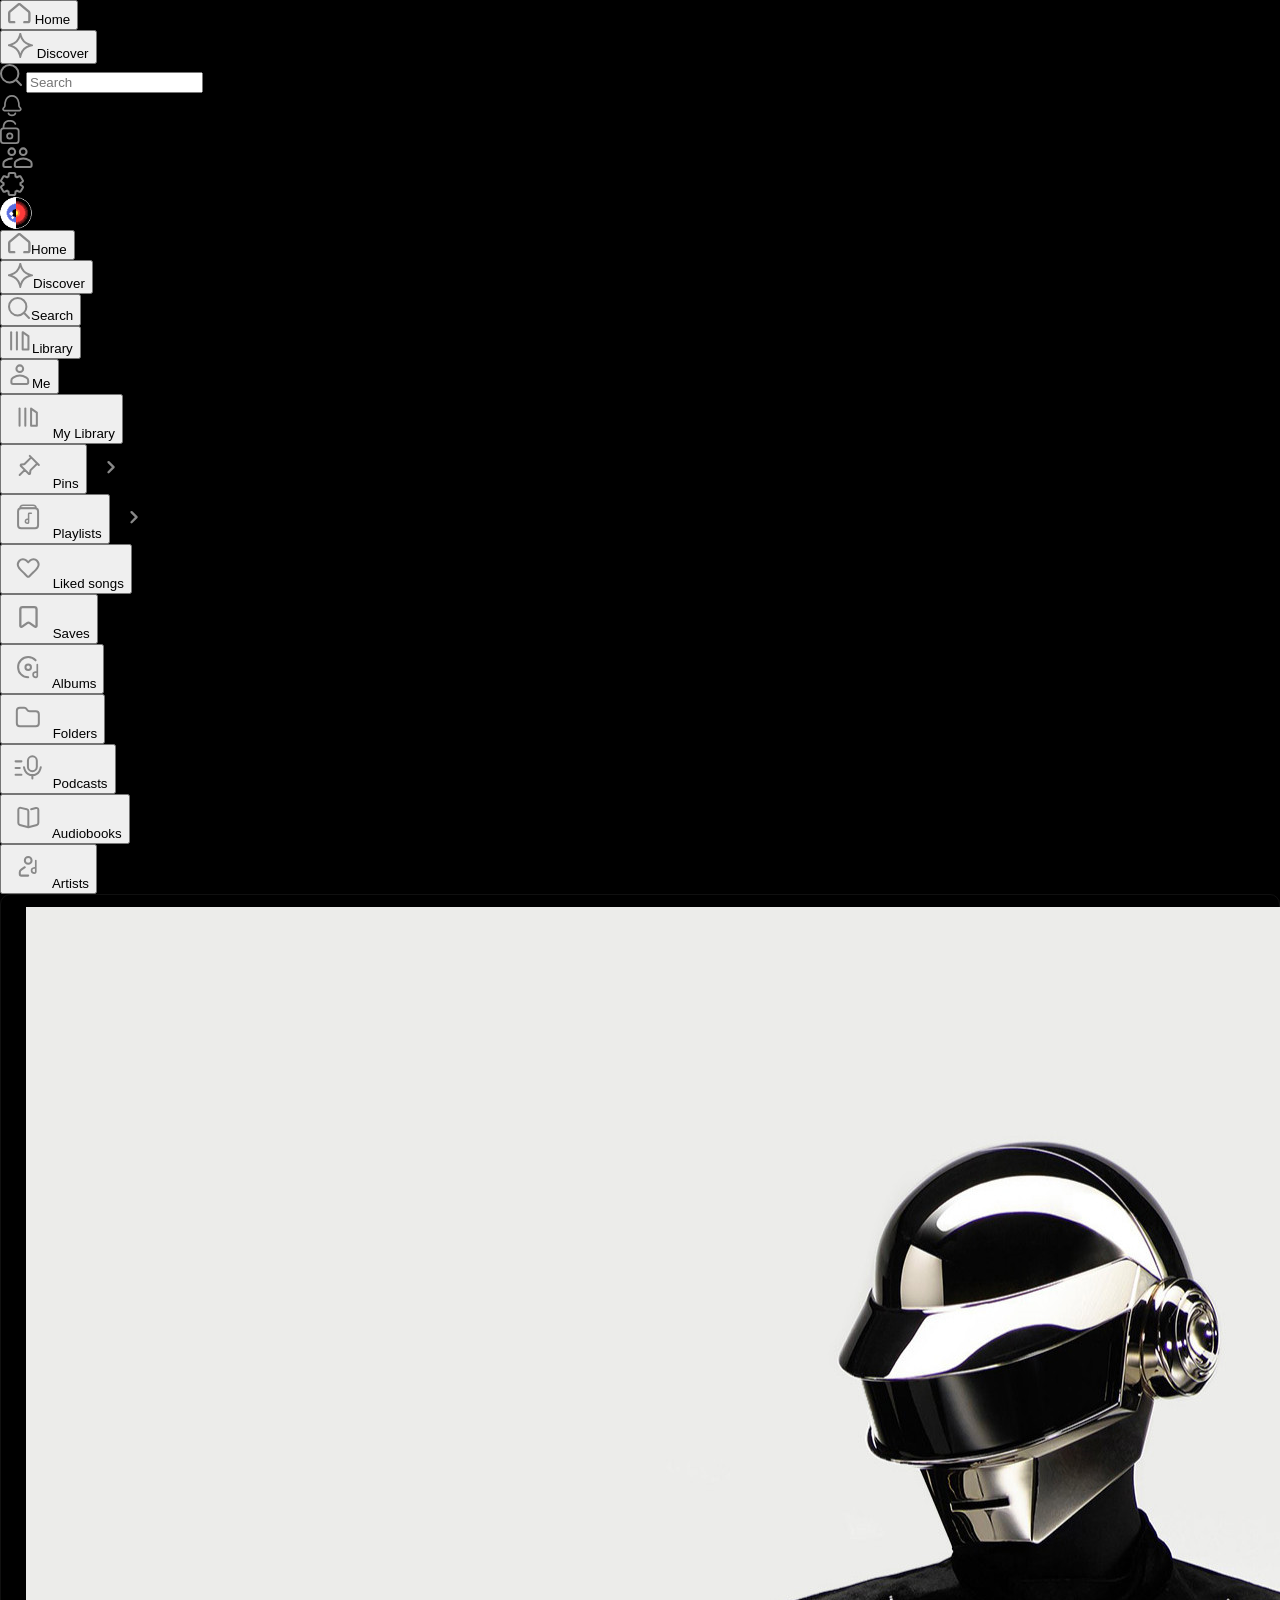
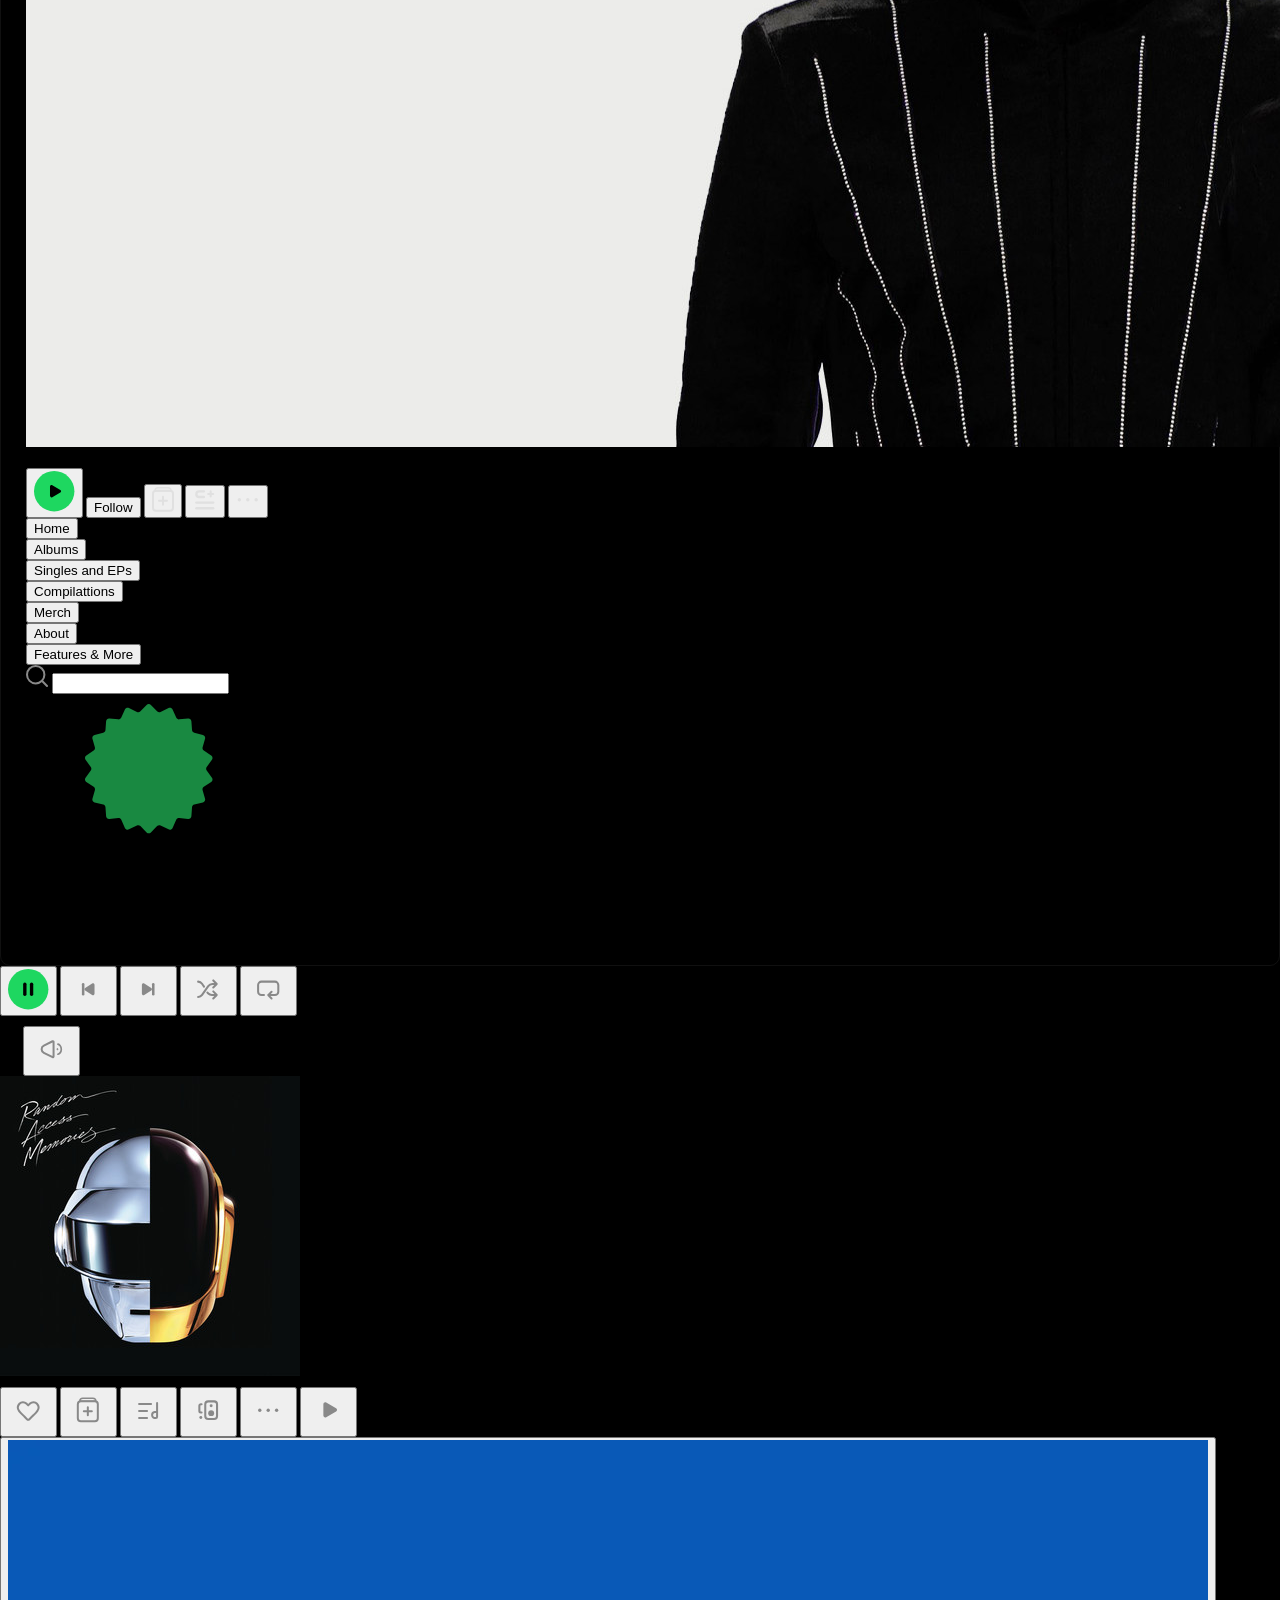
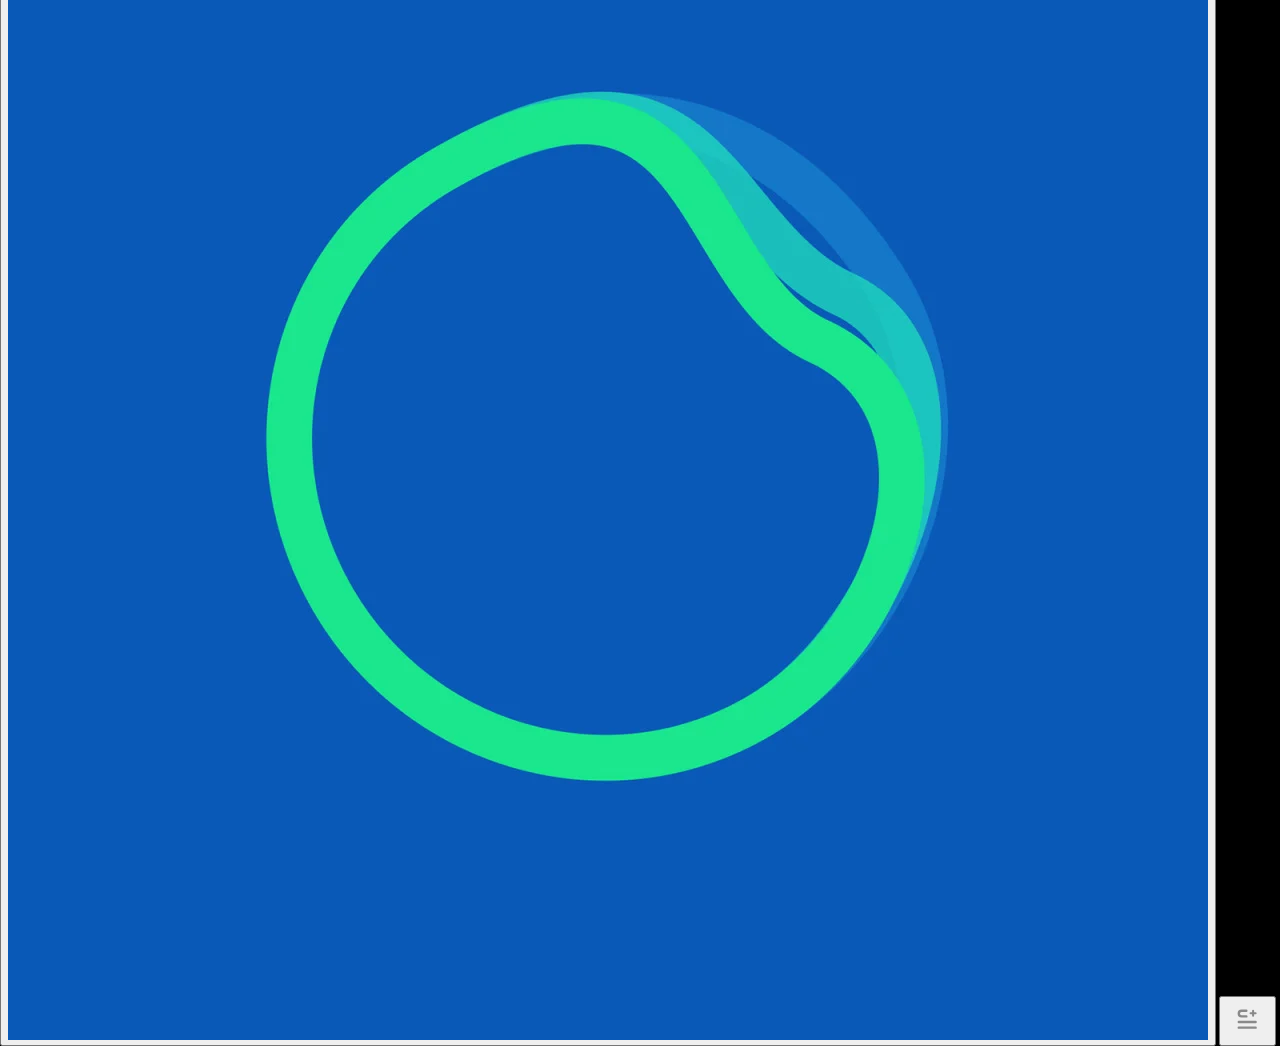
==== about-artist.html @ c2fc1fe0 "2 out of 4 artist pages done" ====
<!DOCTYPE html>
<html lang="en">
<head>
    <meta charset="UTF-8">
    <meta name="viewport" content="width=device-width, initial-scale=1.0">
    <title>Document</title>
    <link rel="stylesheet" href="./assets/fonts/fonts.css">
    <link rel="stylesheet" href="css/style.css">
</head>
<body>

        <!-- Koki -->
    <!-- desctop header -->

     <header class="header-desctop">

            
        
            
            <!-- header nav buttons and search input -->
            
            <div class="header-nav">
                <ul>
                    <li class="active">
                        <button>
                            <span class="icon">
                                <img src="./assets/images/Icons-large/house no hover.svg" alt="">
                            </span>
                            <span class="item-label">Home</span>
                        </button>
                    </li>

                    <li>
                        <button>
                            <span class="icon">
                                <img src="./assets/images/Icons-large/star discover.svg" alt="">
                            </span>
                            <span class="item-label">Discover</span>
                        </button>
                    </li>
                </ul>
                
                
            
                <div class="search-container">
                <img src="./assets/images/Icons-large/magnifing glass.svg" alt="">
                <input type="search" placeholder="Search">
                </div>
            
            </div>



            <div class="header-action-icons">
                <ul>
                    <li><img src="./assets/images/Icons-large/bell.svg" alt=""></li>
                    <li><img src="./assets/images/Icons-large/lock.svg" alt=""></li>
                    <li><img src="./assets/images/Icons-large/group.svg" alt=""></li>
                    <li><img src="./assets/images/Icons-large/settings.svg" alt=""></li>
                    <li><img src="./assets/images/Icons-large/profile icon.svg" alt=""></li>
                </ul>
            </div>
        
        </header>


    


     <!-- mobile header -->
     <header class="header-mobile">
         <div class="header-nav">
                <ul>
                    <li><button><img src="./assets/images/Icons-small/house-mobile.svg" alt="">Home</button></li>
                    <li><button><img src="./assets/images/Icons-small/discover-mobile.svg" alt="">Discover</button></li>
                    <li><button><img src="./assets/images/Icons-small/search-mobile.svg" alt="">Search</button></li>
                    <li><button><img src="./assets/images/Icons-small/libary-mobile.svg" alt="">Library</button></li>
                    <li><button><img src="./assets/images/Icons-small/me-mobile.svg" alt="">Me</button></li>
                </ul>
                
                
                
                
                

            </div>
     </header>


     <!-- nutsa -->
     <!-- sidebar -->
     <aside class="sidebar">
        <ul class="sidebar-content">

            <!-- My Library start -->
            <li class="sidebar-items">
                <button class="sidebar-item">
                    <img src="assets/images/Icons-large/Name=Library, Filled=No.svg" class="icon" alt="albums icon">
                    <span class="item-label">My Library</span>
                </button>
            </li>
            <!-- My Library end -->

            <li class="sidebar-items">
                <button class="sidebar-item">
                    <img src="assets/images/Icons-large/Name=Pin, Filled=No.svg" class="icon" alt="pin icon">
                    <span class="item-label">Pins</span>
                </button>
                <img src="assets/images/Icons-large/Name=Right, Filled=No.svg" class="sidebar-arrow" class="sidebar arrow">
            </li>


            <li class="sidebar-items">
                <button class="sidebar-item">
                    <img src="assets/images/Icons-large/Name=Playlist, Filled=No.svg" class="icon" alt="playlist icon">
                    <span class="item-label">Playlists</span>
                </button>
                <img src="assets/images/Icons-large/Name=Right, Filled=No.svg" class="sidebar-arrow" class="sidebar arrow">
            </li>

            <li class="sidebar-items">
                <button class="sidebar-item">
                    <img src="assets/images/Icons-large/Name=Like, Filled=No.svg" class="icon" alt="liked song icon">
                    <span class="item-label">Liked songs</span>
                </button>
            </li>

            <li class="sidebar-items">
                <button class="sidebar-item">
                    <img src="assets/images/Icons-large/Name=Save, Filled=No.svg" class="icon" alt="saved icon">
                    <span class="item-label">Saves</span>
                </button>
            </li>

            <li class="sidebar-items">
                <button class="sidebar-item">
                    <img src="assets/images/Icons-large/Name=Album, Filled=No.svg" class="icon" alt="albums icon">
                    <span class="item-label">Albums</span>
                </button>
            </li>

            <li class="sidebar-items">
                <button class="sidebar-item">
                    <img src="assets/images/Icons-large/Name=Folder, Filled=No.svg" class="icon" alt="Folders icon">
                    <span class="item-label">Folders</span>
                </button>
            </li>

            <li class="sidebar-items">
                <button class="sidebar-item">
                    <img src="assets/images/Icons-large/Name=Podcast, Filled=No.svg" class="icon" alt="podcasts icon">
                    <span class="item-label">Podcasts</span>
                </button>
            </li>

            <li class="sidebar-items">
                <button class="sidebar-item">
                    <img src="assets/images/Icons-large/Name=Audiobook, Filled=No.svg" class="icon" alt="audiobooks icon">
                    <span class="item-label">Audiobooks</span>
                </button>
            </li>

            <li class="sidebar-items">
                <button class="sidebar-item">
                    <img src="assets/images/Icons-large/Name=Artist, Filled=No.svg" class="icon" alt="artists icon">
                    <span class="item-label">Artists</span>
                </button>
            </li>
        </ul>
     </aside>


    <!-- Main section -->
     <main class="main">

        <!-- Home section -->

        
        <!-- Artist Images Header -->
        <section class="artist-image-header">
                <div class="gradient"></div>
                <img src="./assets/images/Artist-Page/daft punk header image.png" alt="">
                <div class="artist-header-content">
                    <div class="artist-header-text">
                        <h1>Daft Punk</h1>
                        <p>20,795,080 monthly listeners</p>
                    </div>

                    <div class="artist-header-icons">
                        <button><img src="./assets/images/Icons-large/play-icon.svg" alt="" class="play-button"></button>
                        <button class="header-follow">Follow</button>
                        <button><img src="./assets/images/Icons-large/addtolist.svg" alt="" class="add-to-list"></button>
                        <button><img src="./assets/images/Icons-large/cplus-list.svg" alt="" class="cplus-list"></button>
                        <button><img src="./assets/images/Icons-large/white tripple-dots.svg" alt="" class="header-tripple-dots"></button>
                    </div>
                </div>
                
        </section>


        <!-- Artist Page Navigation -->
        <nav class="artist-navbar">
            <ul class="artist-navbar-list">
                <li><a href=""><button>Home</button></a></li>
                <li><a href=""><button>Albums</button></a></li>
                <li><a href=""><button>Singles and EPs</button></a></li>
                <li><a href=""><button>Compilattions</button></a></li>
                <li><a href=""><button>Merch</button></a></li>
                <li class="marked-artist-button"><a href=""><button>About</button></a></li>
                <li><a href=""><button>Features & More</button></a></li>
            </ul>
            <div class="search-container">
                <img src="./assets/images/Icons-large/magnifing glass.svg" alt="">
                <input type="search">
                </div>
        </nav>


        <!-- Main Content -->
        <section class="about-artist-main-content">



            <section class="bage-section">
                <div class="bage">

                    <h2>#292</h2>
                    <span>in the world</span>
                    <img src="./assets/images/Artist-Page/bage.svg" alt="">
                    
                </div>
                

            </section>


            <section class="article">
                <p>As they evolved from '90s French house pioneers
                   to 2000s dance tastemakers to mainstream heroes in the 2010s, 
                   Daft Punk remained one of dance music's most 
                   iconic acts. With their early singles and 1997's instant-classic 
                   debut album Homework, Guy-Manuel de Homem-Christo and Thomas
                   Bangalter quickly won acclaim for their skill at blending 
                   their beloved Chicago house and Detroit techno with pop, funk,
                   indie rock, and hip-hop into nostalgic yet futuristic forms. 
                   Not content to just widen electronic music's popularity, on 2001's
                   Discovery they reinvented the then-unfashionable sounds of mid-'80s
                   soft rock and R&B into stylish tracks that also had a childlike wonder.
                   Despite their sizable popularity, Daft Punk were never afraid to
                   challenge their listeners, which they did with 2005's cold and
                   dystopic Human After All. Even when they polarized their audience, 
                   there was never any doubt that they staged groundbreaking concerts, 
                   and the tour captured on Alive 2007 helped pave the way for arena-sized 
                   EDM, particularly in the U.S. With 2013's Random Access Memories, 
                   the duo once again looked to the past to create the future, </p>
            </section>




            <section class="about-artist-stats">
                <div>
                    <h2>9,868,787</h2>
                    <p>Followers</p>
                </div>

                
                <div>
                    <h2>22,430,353</h2>
                    <p>Monthly Listeners</p>
                </div>
                
                <div>
                    <h3>Paris, FR</h3>
                    <p>391,036 listeners</p>
                </div>
                
                <div>
                    <h3>Mexico City, MX</h3>
                    <p>367,878 listeners</p>
                </div>
            </section>

        </section>


       


     </main>
     
        <!-- davit -->

     <!-- <Player> -->
    
        <div class="control-bar">

    <!-- Progress bar (mobile) - START -->
    <div class="progress-bar progress-bar--mobile">
        <div class="progress-bar__fill"></div>
    </div>
    <!-- Progress bar (mobile) - END -->

    <div class="control-left">

        <div class="player">
            <button class="player__pause"><img src="./assets/images/Icons-large/Name=Pause, Filled=No.svg" alt="Pause"></button>
            <button class="player__btn"><img src="./assets/images/Icons-large/Name=Prev, Filled=No.svg" alt="Previous"></button>
            <button class="player__btn"><img src="./assets/images/Icons-large/Name=Next, Filled=No.svg" alt="Next"></button>
            <button class="player__btn"><img src="./assets/images/Icons-large/Name=Shuffle, Filled=No.svg" alt="Shuffle"></button>
            <button class="player__btn"><img src="./assets/images/Icons-large/Name=Loop, Filled=No.svg" alt="Loop"></button>
        </div>

    </div>

    <div class="track-meta">

        <div class="player__progress">
            <time class="track-time">2:23</time>
            <div class="progress-bar">
                <div class="progress-bar__fill"></div>
            </div>
            <time class="track-time">4:45</time>
            <button class="player__btn"><img src="./assets/images/Icons-large/Name=Volume, Filled=No.svg" alt="Volume"></button>
        </div>

            <img class="track-picture" src="./assets/images/Artists/daft_punk.png" alt="Daft Punk">
            <div class="track-info">
                <span class="track-info-title">Get Lucky</span>
                <span class="track-info-singer">Daft Punk</span>
                <span class="track-info-album">Random Access Memories</span>
            </div>
    </div>

    <div class="control-right">

        <div class="global">
            <button class="player__btn"><img src="./assets/images/Icons-large/Name=Like, Filled=No.svg" alt="Like"></button>
            <button class="player__btn add-btn"><img src="./assets/images/Icons-large/Name=Add to Playlist, Filled=No.svg" alt="Add to Playlist"></button>
            <button class="player__btn"><img src="./assets/images/Icons-large/Name=Lyrics, Filled=No.svg" alt="Lyrics"></button>
            <button class="player__btn"><img src="./assets/images/Icons-large/Name=Device, Filled=No.svg" alt="Device"></button>
            <button class="player__btn"><img src="./assets/images/Icons-large/Name=More, Filled=No.svg" alt="More"></button>
            <button class="responsive-play-btn"><img src="./assets/images/Icons-large/Name=Play Simple, Filled=No.svg" alt="Play"></button>
        </div>

        <div class="additions">
            <button class="player__ai"><img src="./assets/images/Icons-large/ai.png" alt="AI"></button>
            <button class="player__btn"><img src="./assets/images/Icons-large/Name=Add to Queue, Filled=No.svg" alt="Queue"></button>
        </div>

    </div>

</div>
<!-- </player> -->



</body>
</html>
---- assets/fonts/fonts.css ----
@font-face {
    font-family: 'Satoshi';
    src: url(./Satoshi_Complete/Fonts/TTF/Satoshi-Variable.ttf) format('truetype');

}
---- css/style.css ----
html, body, div, span, applet, object, iframe,
h1, h2, h3, h4, h5, h6, p, blockquote, pre,
a, abbr, acronym, address, big, cite, code,
del, dfn, em, img, ins, kbd, q, s, samp,
small, strike, strong, sub, sup, tt, var,
b, u, i, center,
dl, dt, dd, ol, ul, li,
fieldset, form, label, legend,
table, caption, tbody, tfoot, thead, tr, th, td,
article, aside, canvas, details, embed,
figure, figcaption, footer, header, hgroup,
menu, nav, output, ruby, section, summary,
time, mark, audio, video {
  margin: 0;
  padding: 0;
  border: 0;
  font-size: 100%;
  font: inherit;
  vertical-align: baseline;
}

/* HTML5 display-role reset for older browsers */
article, aside, details, figcaption, figure,
footer, header, hgroup, menu, nav, section {
  display: block;
}

body {
  line-height: 1;
  font-family: "Satoshi";
}

ol, ul {
  list-style: none;
}

blockquote, q {
  quotes: none;
}

blockquote:before, blockquote:after,
q:before, q:after {
  content: "";
  content: none;
}

table {
  border-collapse: collapse;
  border-spacing: 0;
}

html {
  font-size: 62.5%;
}

.main {
  padding: 1.2rem 2.5rem 0 2.5rem;
}

@media (min-width: 500px) {
  .main {
    border: 0.1rem solid rgba(32, 32, 32, 0.5019607843);
    border-radius: 1rem;
    padding: 1.2rem 2.5rem 0 2.5rem;
  }
}

.music-audio-filter {
  display: flex;
  justify-content: space-between;
  margin-bottom: 2.2rem;
}
.music-audio-filter div {
  display: flex;
  column-gap: 10px;
}
.music-audio-filter button {
  color: #E0E0E0;
  background-color: #202020;
  border: none;
  font-size: 1.4rem;
  font-weight: 700;
  padding: 0.8rem 1.5rem;
  border-radius: 0.8rem;
  font-size: 12px;
  font-weight: 400;
}
.music-audio-filter button:nth-child(1) {
  display: none;
}

@media (min-width: 500px) {
  .music-audio-filter {
    display: flex;
    justify-content: space-between;
    margin-bottom: 1.6rem;
  }
  .music-audio-filter div {
    display: flex;
    column-gap: 1rem;
  }
  .music-audio-filter button:nth-child(1) {
    display: flex;
    background-color: #E0E0E0;
    color: #111111;
  }
  .music-audio-filter button {
    color: #E0E0E0;
    background-color: #202020;
    border: none;
    font-size: 1.4rem;
    font-weight: 700;
    padding: 0.8rem 1.5rem;
    border-radius: 0.8rem;
  }
}

.mobile-insta-access-music-list {
  display: flex;
  flex-wrap: wrap;
  justify-content: center;
  gap: 1rem;
}

@media (min-width: 500px) {
  .mobile-insta-access-music-list {
    display: none;
  }
}

.mobile-insta-access-container {
  display: flex;
  background-color: #202020;
  padding: 0.8rem;
  width: 45%;
  border-radius: 1rem;
}
.mobile-insta-access-container div {
  display: flex;
  flex-direction: column;
  justify-content: center;
  row-gap: 0.1rem;
  min-width: 0;
  padding-left: 0.8rem;
}
.mobile-insta-access-container img {
  height: 4.3rem;
  border-radius: 3px;
}

.mobile-insta-access-container h4 {
  color: #E0E0E0;
  font-size: 1.4rem;
  font-weight: 400;
  white-space: nowrap;
  overflow: hidden;
  text-overflow: ellipsis;
}
.mobile-insta-access-container p {
  color: #898989;
  font-size: 1.4rem;
  font-weight: 400;
}

.card-list-header {
  padding-bottom: 1.5rem;
  display: flex;
  justify-content: space-between;
  margin-top: 30px;
}
.card-list-header h2 {
  color: #E0E0E0;
  font-size: 2rem;
  font-weight: 700;
}
.card-list-header h3 {
  color: #E0E0E0;
  font-size: 1.8rem;
  font-weight: 500;
}
.card-list-header img:nth-child(1),
.card-list-header img:nth-child(2) {
  display: none;
}

@media (min-width: 500px) {
  .card-list-header {
    display: flex;
    justify-content: space-between;
    align-items: center;
  }
  .card-list-header img {
    display: flex;
  }
  .card-list-header h2 {
    color: #E0E0E0;
    font-size: 2rem;
    font-weight: 700;
  }
  .card-list-header div {
    display: flex;
    align-items: center;
  }
  .card-list-header img:nth-child(1),
  .card-list-header img:nth-child(2) {
    display: flex;
  }
}

.home-mix-card-container.avrillpink {
  display: flex;
  flex-direction: column;
  align-items: center;
  max-width: 14.106rem;
  padding-top: 1rem;
  padding-bottom: 0.8rem;
}
.home-mix-card-container.avrillpink .card-text {
  display: flex;
  flex-direction: column;
  align-items: center;
  color: #898989;
  line-height: 100%;
}
.home-mix-card-container.avrillpink .card-text p {
  font-size: 0.996rem;
}
.home-mix-card-container.avrillpink .card-text-header {
  display: flex;
  justify-content: space-between;
  min-width: 100%;
  font-size: 1.162rem;
  padding-top: 0.502rem;
  padding-bottom: 0.664rem;
}
.home-mix-card-container.avrillpink .card-text-header h3 {
  font-weight: 500;
  color: #E0E0E0;
}
.home-mix-card-container.avrillpink .card-text-header span {
  font-weight: 400;
  color: #F4B8BD;
}
.home-mix-card-container.avrillpink .home-mix-card-image-container {
  display: grid;
  place-items: end center;
  align-items: center;
}
.home-mix-card-container.avrillpink .home-mix-card-image-container .home-mix-card-image, .home-mix-card-container.avrillpink .home-mix-card-image-container .card-image-backlayer1, .home-mix-card-container.avrillpink .home-mix-card-image-container .card-image-backlayer2 {
  grid-area: 1/1;
}
.home-mix-card-container.avrillpink .home-mix-card-image-container .home-mix-card-image {
  height: 14rem;
  width: 14rem;
  z-index: 20;
  border-radius: 0.725rem;
  box-shadow: 0 -1rem 1rem -1.3rem rgba(0, 0, 0, 0.5);
}
.home-mix-card-container.avrillpink .home-mix-card-image-container .card-image-backlayer1 {
  background-color: #F4B8BD;
  height: 12.7783rem;
  width: 12.7783rem;
  z-index: 10;
  border-radius: 0.725rem;
  transform: translateY(-1rem);
  box-shadow: 0 -1rem 1rem -1.7rem rgba(0, 0, 0, 0.5);
}
.home-mix-card-container.avrillpink .home-mix-card-image-container .card-image-backlayer2 {
  background-color: #F4B8BD;
  height: 11.036rem;
  width: 11.036rem;
  z-index: 1;
  border-radius: 0.725rem;
  transform: translateY(-2.3rem);
}

.home-mix-card-container.descoverpink {
  display: flex;
  flex-direction: column;
  align-items: center;
  max-width: 14.106rem;
  padding-top: 1rem;
  padding-bottom: 0.8rem;
}
.home-mix-card-container.descoverpink .card-text {
  display: flex;
  flex-direction: column;
  align-items: center;
  color: #898989;
  line-height: 100%;
}
.home-mix-card-container.descoverpink .card-text p {
  font-size: 0.996rem;
}
.home-mix-card-container.descoverpink .card-text-header {
  display: flex;
  justify-content: space-between;
  min-width: 100%;
  font-size: 1.162rem;
  padding-top: 0.502rem;
  padding-bottom: 0.664rem;
}
.home-mix-card-container.descoverpink .card-text-header h3 {
  font-weight: 500;
  color: #E0E0E0;
}
.home-mix-card-container.descoverpink .card-text-header span {
  font-weight: 400;
  color: #CE6E9A;
}
.home-mix-card-container.descoverpink .home-mix-card-image-container {
  display: grid;
  place-items: end center;
  align-items: center;
}
.home-mix-card-container.descoverpink .home-mix-card-image-container .home-mix-card-image, .home-mix-card-container.descoverpink .home-mix-card-image-container .card-image-backlayer1, .home-mix-card-container.descoverpink .home-mix-card-image-container .card-image-backlayer2 {
  grid-area: 1/1;
}
.home-mix-card-container.descoverpink .home-mix-card-image-container .home-mix-card-image {
  height: 14rem;
  width: 14rem;
  z-index: 20;
  border-radius: 0.725rem;
  box-shadow: 0 -1rem 1rem -1.3rem rgba(0, 0, 0, 0.5);
}
.home-mix-card-container.descoverpink .home-mix-card-image-container .card-image-backlayer1 {
  background-color: #CE6E9A;
  height: 12.7783rem;
  width: 12.7783rem;
  z-index: 10;
  border-radius: 0.725rem;
  transform: translateY(-1rem);
  box-shadow: 0 -1rem 1rem -1.7rem rgba(0, 0, 0, 0.5);
}
.home-mix-card-container.descoverpink .home-mix-card-image-container .card-image-backlayer2 {
  background-color: #CE6E9A;
  height: 11.036rem;
  width: 11.036rem;
  z-index: 1;
  border-radius: 0.725rem;
  transform: translateY(-2.3rem);
}

.home-mix-card-container.linkinparkgreen {
  display: flex;
  flex-direction: column;
  align-items: center;
  max-width: 14.106rem;
  padding-top: 1rem;
  padding-bottom: 0.8rem;
}
.home-mix-card-container.linkinparkgreen .card-text {
  display: flex;
  flex-direction: column;
  align-items: center;
  color: #898989;
  line-height: 100%;
}
.home-mix-card-container.linkinparkgreen .card-text p {
  font-size: 0.996rem;
}
.home-mix-card-container.linkinparkgreen .card-text-header {
  display: flex;
  justify-content: space-between;
  min-width: 100%;
  font-size: 1.162rem;
  padding-top: 0.502rem;
  padding-bottom: 0.664rem;
}
.home-mix-card-container.linkinparkgreen .card-text-header h3 {
  font-weight: 500;
  color: #E0E0E0;
}
.home-mix-card-container.linkinparkgreen .card-text-header span {
  font-weight: 400;
  color: #95E6D3;
}
.home-mix-card-container.linkinparkgreen .home-mix-card-image-container {
  display: grid;
  place-items: end center;
  align-items: center;
}
.home-mix-card-container.linkinparkgreen .home-mix-card-image-container .home-mix-card-image, .home-mix-card-container.linkinparkgreen .home-mix-card-image-container .card-image-backlayer1, .home-mix-card-container.linkinparkgreen .home-mix-card-image-container .card-image-backlayer2 {
  grid-area: 1/1;
}
.home-mix-card-container.linkinparkgreen .home-mix-card-image-container .home-mix-card-image {
  height: 14rem;
  width: 14rem;
  z-index: 20;
  border-radius: 0.725rem;
  box-shadow: 0 -1rem 1rem -1.3rem rgba(0, 0, 0, 0.5);
}
.home-mix-card-container.linkinparkgreen .home-mix-card-image-container .card-image-backlayer1 {
  background-color: #95E6D3;
  height: 12.7783rem;
  width: 12.7783rem;
  z-index: 10;
  border-radius: 0.725rem;
  transform: translateY(-1rem);
  box-shadow: 0 -1rem 1rem -1.7rem rgba(0, 0, 0, 0.5);
}
.home-mix-card-container.linkinparkgreen .home-mix-card-image-container .card-image-backlayer2 {
  background-color: #95E6D3;
  height: 11.036rem;
  width: 11.036rem;
  z-index: 1;
  border-radius: 0.725rem;
  transform: translateY(-2.3rem);
}

.home-mix-card-container.strokesgreen {
  display: flex;
  flex-direction: column;
  align-items: center;
  max-width: 14.106rem;
  padding-top: 1rem;
  padding-bottom: 0.8rem;
}
.home-mix-card-container.strokesgreen .card-text {
  display: flex;
  flex-direction: column;
  align-items: center;
  color: #898989;
  line-height: 100%;
}
.home-mix-card-container.strokesgreen .card-text p {
  font-size: 0.996rem;
}
.home-mix-card-container.strokesgreen .card-text-header {
  display: flex;
  justify-content: space-between;
  min-width: 100%;
  font-size: 1.162rem;
  padding-top: 0.502rem;
  padding-bottom: 0.664rem;
}
.home-mix-card-container.strokesgreen .card-text-header h3 {
  font-weight: 500;
  color: #E0E0E0;
}
.home-mix-card-container.strokesgreen .card-text-header span {
  font-weight: 400;
  color: #C3E7B7;
}
.home-mix-card-container.strokesgreen .home-mix-card-image-container {
  display: grid;
  place-items: end center;
  align-items: center;
}
.home-mix-card-container.strokesgreen .home-mix-card-image-container .home-mix-card-image, .home-mix-card-container.strokesgreen .home-mix-card-image-container .card-image-backlayer1, .home-mix-card-container.strokesgreen .home-mix-card-image-container .card-image-backlayer2 {
  grid-area: 1/1;
}
.home-mix-card-container.strokesgreen .home-mix-card-image-container .home-mix-card-image {
  height: 14rem;
  width: 14rem;
  z-index: 20;
  border-radius: 0.725rem;
  box-shadow: 0 -1rem 1rem -1.3rem rgba(0, 0, 0, 0.5);
}
.home-mix-card-container.strokesgreen .home-mix-card-image-container .card-image-backlayer1 {
  background-color: #C3E7B7;
  height: 12.7783rem;
  width: 12.7783rem;
  z-index: 10;
  border-radius: 0.725rem;
  transform: translateY(-1rem);
  box-shadow: 0 -1rem 1rem -1.7rem rgba(0, 0, 0, 0.5);
}
.home-mix-card-container.strokesgreen .home-mix-card-image-container .card-image-backlayer2 {
  background-color: #C3E7B7;
  height: 11.036rem;
  width: 11.036rem;
  z-index: 1;
  border-radius: 0.725rem;
  transform: translateY(-2.3rem);
}

.home-mix-card-container.chuckberrypink {
  display: flex;
  flex-direction: column;
  align-items: center;
  max-width: 14.106rem;
  padding-top: 1rem;
  padding-bottom: 0.8rem;
}
.home-mix-card-container.chuckberrypink .card-text {
  display: flex;
  flex-direction: column;
  align-items: center;
  color: #898989;
  line-height: 100%;
}
.home-mix-card-container.chuckberrypink .card-text p {
  font-size: 0.996rem;
}
.home-mix-card-container.chuckberrypink .card-text-header {
  display: flex;
  justify-content: space-between;
  min-width: 100%;
  font-size: 1.162rem;
  padding-top: 0.502rem;
  padding-bottom: 0.664rem;
}
.home-mix-card-container.chuckberrypink .card-text-header h3 {
  font-weight: 500;
  color: #E0E0E0;
}
.home-mix-card-container.chuckberrypink .card-text-header span {
  font-weight: 400;
  color: #F37FA6;
}
.home-mix-card-container.chuckberrypink .home-mix-card-image-container {
  display: grid;
  place-items: end center;
  align-items: center;
}
.home-mix-card-container.chuckberrypink .home-mix-card-image-container .home-mix-card-image, .home-mix-card-container.chuckberrypink .home-mix-card-image-container .card-image-backlayer1, .home-mix-card-container.chuckberrypink .home-mix-card-image-container .card-image-backlayer2 {
  grid-area: 1/1;
}
.home-mix-card-container.chuckberrypink .home-mix-card-image-container .home-mix-card-image {
  height: 14rem;
  width: 14rem;
  z-index: 20;
  border-radius: 0.725rem;
  box-shadow: 0 -1rem 1rem -1.3rem rgba(0, 0, 0, 0.5);
}
.home-mix-card-container.chuckberrypink .home-mix-card-image-container .card-image-backlayer1 {
  background-color: #F37FA6;
  height: 12.7783rem;
  width: 12.7783rem;
  z-index: 10;
  border-radius: 0.725rem;
  transform: translateY(-1rem);
  box-shadow: 0 -1rem 1rem -1.7rem rgba(0, 0, 0, 0.5);
}
.home-mix-card-container.chuckberrypink .home-mix-card-image-container .card-image-backlayer2 {
  background-color: #F37FA6;
  height: 11.036rem;
  width: 11.036rem;
  z-index: 1;
  border-radius: 0.725rem;
  transform: translateY(-2.3rem);
}

.home-mix-card-container.sinatrablue {
  display: flex;
  flex-direction: column;
  align-items: center;
  max-width: 14.106rem;
  padding-top: 1rem;
  padding-bottom: 0.8rem;
}
.home-mix-card-container.sinatrablue .card-text {
  display: flex;
  flex-direction: column;
  align-items: center;
  color: #898989;
  line-height: 100%;
}
.home-mix-card-container.sinatrablue .card-text p {
  font-size: 0.996rem;
}
.home-mix-card-container.sinatrablue .card-text-header {
  display: flex;
  justify-content: space-between;
  min-width: 100%;
  font-size: 1.162rem;
  padding-top: 0.502rem;
  padding-bottom: 0.664rem;
}
.home-mix-card-container.sinatrablue .card-text-header h3 {
  font-weight: 500;
  color: #E0E0E0;
}
.home-mix-card-container.sinatrablue .card-text-header span {
  font-weight: 400;
  color: #A0BEC8;
}
.home-mix-card-container.sinatrablue .home-mix-card-image-container {
  display: grid;
  place-items: end center;
  align-items: center;
}
.home-mix-card-container.sinatrablue .home-mix-card-image-container .home-mix-card-image, .home-mix-card-container.sinatrablue .home-mix-card-image-container .card-image-backlayer1, .home-mix-card-container.sinatrablue .home-mix-card-image-container .card-image-backlayer2 {
  grid-area: 1/1;
}
.home-mix-card-container.sinatrablue .home-mix-card-image-container .home-mix-card-image {
  height: 14rem;
  width: 14rem;
  z-index: 20;
  border-radius: 0.725rem;
  box-shadow: 0 -1rem 1rem -1.3rem rgba(0, 0, 0, 0.5);
}
.home-mix-card-container.sinatrablue .home-mix-card-image-container .card-image-backlayer1 {
  background-color: #A0BEC8;
  height: 12.7783rem;
  width: 12.7783rem;
  z-index: 10;
  border-radius: 0.725rem;
  transform: translateY(-1rem);
  box-shadow: 0 -1rem 1rem -1.7rem rgba(0, 0, 0, 0.5);
}
.home-mix-card-container.sinatrablue .home-mix-card-image-container .card-image-backlayer2 {
  background-color: #A0BEC8;
  height: 11.036rem;
  width: 11.036rem;
  z-index: 1;
  border-radius: 0.725rem;
  transform: translateY(-2.3rem);
}

.home-mix-card-container.nirvanayellow {
  display: flex;
  flex-direction: column;
  align-items: center;
  max-width: 14.106rem;
  padding-top: 1rem;
  padding-bottom: 0.8rem;
}
.home-mix-card-container.nirvanayellow .card-text {
  display: flex;
  flex-direction: column;
  align-items: center;
  color: #898989;
  line-height: 100%;
}
.home-mix-card-container.nirvanayellow .card-text p {
  font-size: 0.996rem;
}
.home-mix-card-container.nirvanayellow .card-text-header {
  display: flex;
  justify-content: space-between;
  min-width: 100%;
  font-size: 1.162rem;
  padding-top: 0.502rem;
  padding-bottom: 0.664rem;
}
.home-mix-card-container.nirvanayellow .card-text-header h3 {
  font-weight: 500;
  color: #E0E0E0;
}
.home-mix-card-container.nirvanayellow .card-text-header span {
  font-weight: 400;
  color: #FDD87D;
}
.home-mix-card-container.nirvanayellow .home-mix-card-image-container {
  display: grid;
  place-items: end center;
  align-items: center;
}
.home-mix-card-container.nirvanayellow .home-mix-card-image-container .home-mix-card-image, .home-mix-card-container.nirvanayellow .home-mix-card-image-container .card-image-backlayer1, .home-mix-card-container.nirvanayellow .home-mix-card-image-container .card-image-backlayer2 {
  grid-area: 1/1;
}
.home-mix-card-container.nirvanayellow .home-mix-card-image-container .home-mix-card-image {
  height: 14rem;
  width: 14rem;
  z-index: 20;
  border-radius: 0.725rem;
  box-shadow: 0 -1rem 1rem -1.3rem rgba(0, 0, 0, 0.5);
}
.home-mix-card-container.nirvanayellow .home-mix-card-image-container .card-image-backlayer1 {
  background-color: #FDD87D;
  height: 12.7783rem;
  width: 12.7783rem;
  z-index: 10;
  border-radius: 0.725rem;
  transform: translateY(-1rem);
  box-shadow: 0 -1rem 1rem -1.7rem rgba(0, 0, 0, 0.5);
}
.home-mix-card-container.nirvanayellow .home-mix-card-image-container .card-image-backlayer2 {
  background-color: #FDD87D;
  height: 11.036rem;
  width: 11.036rem;
  z-index: 1;
  border-radius: 0.725rem;
  transform: translateY(-2.3rem);
}

.home-mix-card-container.follautpink {
  display: flex;
  flex-direction: column;
  align-items: center;
  max-width: 14.106rem;
  padding-top: 1rem;
  padding-bottom: 0.8rem;
}
.home-mix-card-container.follautpink .card-text {
  display: flex;
  flex-direction: column;
  align-items: center;
  color: #898989;
  line-height: 100%;
}
.home-mix-card-container.follautpink .card-text p {
  font-size: 0.996rem;
}
.home-mix-card-container.follautpink .card-text-header {
  display: flex;
  justify-content: space-between;
  min-width: 100%;
  font-size: 1.162rem;
  padding-top: 0.502rem;
  padding-bottom: 0.664rem;
}
.home-mix-card-container.follautpink .card-text-header h3 {
  font-weight: 500;
  color: #E0E0E0;
}
.home-mix-card-container.follautpink .card-text-header span {
  font-weight: 400;
  color: #D4B2A9;
}
.home-mix-card-container.follautpink .home-mix-card-image-container {
  display: grid;
  place-items: end center;
  align-items: center;
}
.home-mix-card-container.follautpink .home-mix-card-image-container .home-mix-card-image, .home-mix-card-container.follautpink .home-mix-card-image-container .card-image-backlayer1, .home-mix-card-container.follautpink .home-mix-card-image-container .card-image-backlayer2 {
  grid-area: 1/1;
}
.home-mix-card-container.follautpink .home-mix-card-image-container .home-mix-card-image {
  height: 14rem;
  width: 14rem;
  z-index: 20;
  border-radius: 0.725rem;
  box-shadow: 0 -1rem 1rem -1.3rem rgba(0, 0, 0, 0.5);
}
.home-mix-card-container.follautpink .home-mix-card-image-container .card-image-backlayer1 {
  background-color: #D4B2A9;
  height: 12.7783rem;
  width: 12.7783rem;
  z-index: 10;
  border-radius: 0.725rem;
  transform: translateY(-1rem);
  box-shadow: 0 -1rem 1rem -1.7rem rgba(0, 0, 0, 0.5);
}
.home-mix-card-container.follautpink .home-mix-card-image-container .card-image-backlayer2 {
  background-color: #D4B2A9;
  height: 11.036rem;
  width: 11.036rem;
  z-index: 1;
  border-radius: 0.725rem;
  transform: translateY(-2.3rem);
}

.home-mix-card-container.redhotchillieyellow {
  display: flex;
  flex-direction: column;
  align-items: center;
  max-width: 14.106rem;
  padding-top: 1rem;
  padding-bottom: 0.8rem;
}
.home-mix-card-container.redhotchillieyellow .card-text {
  display: flex;
  flex-direction: column;
  align-items: center;
  color: #898989;
  line-height: 100%;
}
.home-mix-card-container.redhotchillieyellow .card-text p {
  font-size: 0.996rem;
}
.home-mix-card-container.redhotchillieyellow .card-text-header {
  display: flex;
  justify-content: space-between;
  min-width: 100%;
  font-size: 1.162rem;
  padding-top: 0.502rem;
  padding-bottom: 0.664rem;
}
.home-mix-card-container.redhotchillieyellow .card-text-header h3 {
  font-weight: 500;
  color: #E0E0E0;
}
.home-mix-card-container.redhotchillieyellow .card-text-header span {
  font-weight: 400;
  color: #CCF665;
}
.home-mix-card-container.redhotchillieyellow .home-mix-card-image-container {
  display: grid;
  place-items: end center;
  align-items: center;
}
.home-mix-card-container.redhotchillieyellow .home-mix-card-image-container .home-mix-card-image, .home-mix-card-container.redhotchillieyellow .home-mix-card-image-container .card-image-backlayer1, .home-mix-card-container.redhotchillieyellow .home-mix-card-image-container .card-image-backlayer2 {
  grid-area: 1/1;
}
.home-mix-card-container.redhotchillieyellow .home-mix-card-image-container .home-mix-card-image {
  height: 14rem;
  width: 14rem;
  z-index: 20;
  border-radius: 0.725rem;
  box-shadow: 0 -1rem 1rem -1.3rem rgba(0, 0, 0, 0.5);
}
.home-mix-card-container.redhotchillieyellow .home-mix-card-image-container .card-image-backlayer1 {
  background-color: #CCF665;
  height: 12.7783rem;
  width: 12.7783rem;
  z-index: 10;
  border-radius: 0.725rem;
  transform: translateY(-1rem);
  box-shadow: 0 -1rem 1rem -1.7rem rgba(0, 0, 0, 0.5);
}
.home-mix-card-container.redhotchillieyellow .home-mix-card-image-container .card-image-backlayer2 {
  background-color: #CCF665;
  height: 11.036rem;
  width: 11.036rem;
  z-index: 1;
  border-radius: 0.725rem;
  transform: translateY(-2.3rem);
}

.home-mix-card-container.mfdoomyellow {
  display: flex;
  flex-direction: column;
  align-items: center;
  max-width: 14.106rem;
  padding-top: 1rem;
  padding-bottom: 0.8rem;
}
.home-mix-card-container.mfdoomyellow .card-text {
  display: flex;
  flex-direction: column;
  align-items: center;
  color: #898989;
  line-height: 100%;
}
.home-mix-card-container.mfdoomyellow .card-text p {
  font-size: 0.996rem;
}
.home-mix-card-container.mfdoomyellow .card-text-header {
  display: flex;
  justify-content: space-between;
  min-width: 100%;
  font-size: 1.162rem;
  padding-top: 0.502rem;
  padding-bottom: 0.664rem;
}
.home-mix-card-container.mfdoomyellow .card-text-header h3 {
  font-weight: 500;
  color: #E0E0E0;
}
.home-mix-card-container.mfdoomyellow .card-text-header span {
  font-weight: 400;
  color: #F9E72C;
}
.home-mix-card-container.mfdoomyellow .home-mix-card-image-container {
  display: grid;
  place-items: end center;
  align-items: center;
}
.home-mix-card-container.mfdoomyellow .home-mix-card-image-container .home-mix-card-image, .home-mix-card-container.mfdoomyellow .home-mix-card-image-container .card-image-backlayer1, .home-mix-card-container.mfdoomyellow .home-mix-card-image-container .card-image-backlayer2 {
  grid-area: 1/1;
}
.home-mix-card-container.mfdoomyellow .home-mix-card-image-container .home-mix-card-image {
  height: 14rem;
  width: 14rem;
  z-index: 20;
  border-radius: 0.725rem;
  box-shadow: 0 -1rem 1rem -1.3rem rgba(0, 0, 0, 0.5);
}
.home-mix-card-container.mfdoomyellow .home-mix-card-image-container .card-image-backlayer1 {
  background-color: #F9E72C;
  height: 12.7783rem;
  width: 12.7783rem;
  z-index: 10;
  border-radius: 0.725rem;
  transform: translateY(-1rem);
  box-shadow: 0 -1rem 1rem -1.7rem rgba(0, 0, 0, 0.5);
}
.home-mix-card-container.mfdoomyellow .home-mix-card-image-container .card-image-backlayer2 {
  background-color: #F9E72C;
  height: 11.036rem;
  width: 11.036rem;
  z-index: 1;
  border-radius: 0.725rem;
  transform: translateY(-2.3rem);
}

.home-mix-card-container.eilishblue {
  display: flex;
  flex-direction: column;
  align-items: center;
  max-width: 14.106rem;
  padding-top: 1rem;
  padding-bottom: 0.8rem;
}
.home-mix-card-container.eilishblue .card-text {
  display: flex;
  flex-direction: column;
  align-items: center;
  color: #898989;
  line-height: 100%;
}
.home-mix-card-container.eilishblue .card-text p {
  font-size: 0.996rem;
}
.home-mix-card-container.eilishblue .card-text-header {
  display: flex;
  justify-content: space-between;
  min-width: 100%;
  font-size: 1.162rem;
  padding-top: 0.502rem;
  padding-bottom: 0.664rem;
}
.home-mix-card-container.eilishblue .card-text-header h3 {
  font-weight: 500;
  color: #E0E0E0;
}
.home-mix-card-container.eilishblue .card-text-header span {
  font-weight: 400;
  color: #9BF0E2;
}
.home-mix-card-container.eilishblue .home-mix-card-image-container {
  display: grid;
  place-items: end center;
  align-items: center;
}
.home-mix-card-container.eilishblue .home-mix-card-image-container .home-mix-card-image, .home-mix-card-container.eilishblue .home-mix-card-image-container .card-image-backlayer1, .home-mix-card-container.eilishblue .home-mix-card-image-container .card-image-backlayer2 {
  grid-area: 1/1;
}
.home-mix-card-container.eilishblue .home-mix-card-image-container .home-mix-card-image {
  height: 14rem;
  width: 14rem;
  z-index: 20;
  border-radius: 0.725rem;
  box-shadow: 0 -1rem 1rem -1.3rem rgba(0, 0, 0, 0.5);
}
.home-mix-card-container.eilishblue .home-mix-card-image-container .card-image-backlayer1 {
  background-color: #9BF0E2;
  height: 12.7783rem;
  width: 12.7783rem;
  z-index: 10;
  border-radius: 0.725rem;
  transform: translateY(-1rem);
  box-shadow: 0 -1rem 1rem -1.7rem rgba(0, 0, 0, 0.5);
}
.home-mix-card-container.eilishblue .home-mix-card-image-container .card-image-backlayer2 {
  background-color: #9BF0E2;
  height: 11.036rem;
  width: 11.036rem;
  z-index: 1;
  border-radius: 0.725rem;
  transform: translateY(-2.3rem);
}

.home-mix-card-container.daftpunkblue {
  display: flex;
  flex-direction: column;
  align-items: center;
  max-width: 14.106rem;
  padding-top: 1rem;
  padding-bottom: 0.8rem;
}
.home-mix-card-container.daftpunkblue .card-text {
  display: flex;
  flex-direction: column;
  align-items: center;
  color: #898989;
  line-height: 100%;
}
.home-mix-card-container.daftpunkblue .card-text p {
  font-size: 0.996rem;
}
.home-mix-card-container.daftpunkblue .card-text-header {
  display: flex;
  justify-content: space-between;
  min-width: 100%;
  font-size: 1.162rem;
  padding-top: 0.502rem;
  padding-bottom: 0.664rem;
}
.home-mix-card-container.daftpunkblue .card-text-header h3 {
  font-weight: 500;
  color: #E0E0E0;
}
.home-mix-card-container.daftpunkblue .card-text-header span {
  font-weight: 400;
  color: #6F86FF;
}
.home-mix-card-container.daftpunkblue .home-mix-card-image-container {
  display: grid;
  place-items: end center;
  align-items: center;
}
.home-mix-card-container.daftpunkblue .home-mix-card-image-container .home-mix-card-image, .home-mix-card-container.daftpunkblue .home-mix-card-image-container .card-image-backlayer1, .home-mix-card-container.daftpunkblue .home-mix-card-image-container .card-image-backlayer2 {
  grid-area: 1/1;
}
.home-mix-card-container.daftpunkblue .home-mix-card-image-container .home-mix-card-image {
  height: 14rem;
  width: 14rem;
  z-index: 20;
  border-radius: 0.725rem;
  box-shadow: 0 -1rem 1rem -1.3rem rgba(0, 0, 0, 0.5);
}
.home-mix-card-container.daftpunkblue .home-mix-card-image-container .card-image-backlayer1 {
  background-color: #6F86FF;
  height: 12.7783rem;
  width: 12.7783rem;
  z-index: 10;
  border-radius: 0.725rem;
  transform: translateY(-1rem);
  box-shadow: 0 -1rem 1rem -1.7rem rgba(0, 0, 0, 0.5);
}
.home-mix-card-container.daftpunkblue .home-mix-card-image-container .card-image-backlayer2 {
  background-color: #6F86FF;
  height: 11.036rem;
  width: 11.036rem;
  z-index: 1;
  border-radius: 0.725rem;
  transform: translateY(-2.3rem);
}

.home-mix-card-container.turtlespink {
  display: flex;
  flex-direction: column;
  align-items: center;
  max-width: 14.106rem;
  padding-top: 1rem;
  padding-bottom: 0.8rem;
}
.home-mix-card-container.turtlespink .card-text {
  display: flex;
  flex-direction: column;
  align-items: center;
  color: #898989;
  line-height: 100%;
}
.home-mix-card-container.turtlespink .card-text p {
  font-size: 0.996rem;
}
.home-mix-card-container.turtlespink .card-text-header {
  display: flex;
  justify-content: space-between;
  min-width: 100%;
  font-size: 1.162rem;
  padding-top: 0.502rem;
  padding-bottom: 0.664rem;
}
.home-mix-card-container.turtlespink .card-text-header h3 {
  font-weight: 500;
  color: #E0E0E0;
}
.home-mix-card-container.turtlespink .card-text-header span {
  font-weight: 400;
  color: #FFCBD4;
}
.home-mix-card-container.turtlespink .home-mix-card-image-container {
  display: grid;
  place-items: end center;
  align-items: center;
}
.home-mix-card-container.turtlespink .home-mix-card-image-container .home-mix-card-image, .home-mix-card-container.turtlespink .home-mix-card-image-container .card-image-backlayer1, .home-mix-card-container.turtlespink .home-mix-card-image-container .card-image-backlayer2 {
  grid-area: 1/1;
}
.home-mix-card-container.turtlespink .home-mix-card-image-container .home-mix-card-image {
  height: 14rem;
  width: 14rem;
  z-index: 20;
  border-radius: 0.725rem;
  box-shadow: 0 -1rem 1rem -1.3rem rgba(0, 0, 0, 0.5);
}
.home-mix-card-container.turtlespink .home-mix-card-image-container .card-image-backlayer1 {
  background-color: #FFCBD4;
  height: 12.7783rem;
  width: 12.7783rem;
  z-index: 10;
  border-radius: 0.725rem;
  transform: translateY(-1rem);
  box-shadow: 0 -1rem 1rem -1.7rem rgba(0, 0, 0, 0.5);
}
.home-mix-card-container.turtlespink .home-mix-card-image-container .card-image-backlayer2 {
  background-color: #FFCBD4;
  height: 11.036rem;
  width: 11.036rem;
  z-index: 1;
  border-radius: 0.725rem;
  transform: translateY(-2.3rem);
}

.home-mix-card-container.davidbowieorange {
  display: flex;
  flex-direction: column;
  align-items: center;
  max-width: 14.106rem;
  padding-top: 1rem;
  padding-bottom: 0.8rem;
}
.home-mix-card-container.davidbowieorange .card-text {
  display: flex;
  flex-direction: column;
  align-items: center;
  color: #898989;
  line-height: 100%;
}
.home-mix-card-container.davidbowieorange .card-text p {
  font-size: 0.996rem;
}
.home-mix-card-container.davidbowieorange .card-text-header {
  display: flex;
  justify-content: space-between;
  min-width: 100%;
  font-size: 1.162rem;
  padding-top: 0.502rem;
  padding-bottom: 0.664rem;
}
.home-mix-card-container.davidbowieorange .card-text-header h3 {
  font-weight: 500;
  color: #E0E0E0;
}
.home-mix-card-container.davidbowieorange .card-text-header span {
  font-weight: 400;
  color: #FFC668;
}
.home-mix-card-container.davidbowieorange .home-mix-card-image-container {
  display: grid;
  place-items: end center;
  align-items: center;
}
.home-mix-card-container.davidbowieorange .home-mix-card-image-container .home-mix-card-image, .home-mix-card-container.davidbowieorange .home-mix-card-image-container .card-image-backlayer1, .home-mix-card-container.davidbowieorange .home-mix-card-image-container .card-image-backlayer2 {
  grid-area: 1/1;
}
.home-mix-card-container.davidbowieorange .home-mix-card-image-container .home-mix-card-image {
  height: 14rem;
  width: 14rem;
  z-index: 20;
  border-radius: 0.725rem;
  box-shadow: 0 -1rem 1rem -1.3rem rgba(0, 0, 0, 0.5);
}
.home-mix-card-container.davidbowieorange .home-mix-card-image-container .card-image-backlayer1 {
  background-color: #FFC668;
  height: 12.7783rem;
  width: 12.7783rem;
  z-index: 10;
  border-radius: 0.725rem;
  transform: translateY(-1rem);
  box-shadow: 0 -1rem 1rem -1.7rem rgba(0, 0, 0, 0.5);
}
.home-mix-card-container.davidbowieorange .home-mix-card-image-container .card-image-backlayer2 {
  background-color: #FFC668;
  height: 11.036rem;
  width: 11.036rem;
  z-index: 1;
  border-radius: 0.725rem;
  transform: translateY(-2.3rem);
}

.home-mix-card-container.minoguegreen {
  display: flex;
  flex-direction: column;
  align-items: center;
  max-width: 14.106rem;
  padding-top: 1rem;
  padding-bottom: 0.8rem;
}
.home-mix-card-container.minoguegreen .card-text {
  display: flex;
  flex-direction: column;
  align-items: center;
  color: #898989;
  line-height: 100%;
}
.home-mix-card-container.minoguegreen .card-text p {
  font-size: 0.996rem;
}
.home-mix-card-container.minoguegreen .card-text-header {
  display: flex;
  justify-content: space-between;
  min-width: 100%;
  font-size: 1.162rem;
  padding-top: 0.502rem;
  padding-bottom: 0.664rem;
}
.home-mix-card-container.minoguegreen .card-text-header h3 {
  font-weight: 500;
  color: #E0E0E0;
}
.home-mix-card-container.minoguegreen .card-text-header span {
  font-weight: 400;
  color: #27856B;
}
.home-mix-card-container.minoguegreen .home-mix-card-image-container {
  display: grid;
  place-items: end center;
  align-items: center;
}
.home-mix-card-container.minoguegreen .home-mix-card-image-container .home-mix-card-image, .home-mix-card-container.minoguegreen .home-mix-card-image-container .card-image-backlayer1, .home-mix-card-container.minoguegreen .home-mix-card-image-container .card-image-backlayer2 {
  grid-area: 1/1;
}
.home-mix-card-container.minoguegreen .home-mix-card-image-container .home-mix-card-image {
  height: 14rem;
  width: 14rem;
  z-index: 20;
  border-radius: 0.725rem;
  box-shadow: 0 -1rem 1rem -1.3rem rgba(0, 0, 0, 0.5);
}
.home-mix-card-container.minoguegreen .home-mix-card-image-container .card-image-backlayer1 {
  background-color: #27856B;
  height: 12.7783rem;
  width: 12.7783rem;
  z-index: 10;
  border-radius: 0.725rem;
  transform: translateY(-1rem);
  box-shadow: 0 -1rem 1rem -1.7rem rgba(0, 0, 0, 0.5);
}
.home-mix-card-container.minoguegreen .home-mix-card-image-container .card-image-backlayer2 {
  background-color: #27856B;
  height: 11.036rem;
  width: 11.036rem;
  z-index: 1;
  border-radius: 0.725rem;
  transform: translateY(-2.3rem);
}

.home-mix-card-container.chuckberrydarkpink {
  display: flex;
  flex-direction: column;
  align-items: center;
  max-width: 14.106rem;
  padding-top: 1rem;
  padding-bottom: 0.8rem;
}
.home-mix-card-container.chuckberrydarkpink .card-text {
  display: flex;
  flex-direction: column;
  align-items: center;
  color: #898989;
  line-height: 100%;
}
.home-mix-card-container.chuckberrydarkpink .card-text p {
  font-size: 0.996rem;
}
.home-mix-card-container.chuckberrydarkpink .card-text-header {
  display: flex;
  justify-content: space-between;
  min-width: 100%;
  font-size: 1.162rem;
  padding-top: 0.502rem;
  padding-bottom: 0.664rem;
}
.home-mix-card-container.chuckberrydarkpink .card-text-header h3 {
  font-weight: 500;
  color: #E0E0E0;
}
.home-mix-card-container.chuckberrydarkpink .card-text-header span {
  font-weight: 400;
  color: #DD138B;
}
.home-mix-card-container.chuckberrydarkpink .home-mix-card-image-container {
  display: grid;
  place-items: end center;
  align-items: center;
}
.home-mix-card-container.chuckberrydarkpink .home-mix-card-image-container .home-mix-card-image, .home-mix-card-container.chuckberrydarkpink .home-mix-card-image-container .card-image-backlayer1, .home-mix-card-container.chuckberrydarkpink .home-mix-card-image-container .card-image-backlayer2 {
  grid-area: 1/1;
}
.home-mix-card-container.chuckberrydarkpink .home-mix-card-image-container .home-mix-card-image {
  height: 14rem;
  width: 14rem;
  z-index: 20;
  border-radius: 0.725rem;
  box-shadow: 0 -1rem 1rem -1.3rem rgba(0, 0, 0, 0.5);
}
.home-mix-card-container.chuckberrydarkpink .home-mix-card-image-container .card-image-backlayer1 {
  background-color: #DD138B;
  height: 12.7783rem;
  width: 12.7783rem;
  z-index: 10;
  border-radius: 0.725rem;
  transform: translateY(-1rem);
  box-shadow: 0 -1rem 1rem -1.7rem rgba(0, 0, 0, 0.5);
}
.home-mix-card-container.chuckberrydarkpink .home-mix-card-image-container .card-image-backlayer2 {
  background-color: #DD138B;
  height: 11.036rem;
  width: 11.036rem;
  z-index: 1;
  border-radius: 0.725rem;
  transform: translateY(-2.3rem);
}

@media (min-width: 500px) {
  .home-mix-card-container.avrillpink {
    display: flex;
    flex-direction: column;
    align-items: center;
    max-width: 17rem;
    padding-top: 1rem;
    padding-bottom: 0.8rem;
  }
  .home-mix-card-container.avrillpink .card-text {
    display: flex;
    flex-direction: column;
    align-items: center;
    color: #898989;
    line-height: 100%;
  }
  .home-mix-card-container.avrillpink .card-text p {
    font-size: 1.2rem;
  }
  .home-mix-card-container.avrillpink .card-text-header {
    display: flex;
    justify-content: space-between;
    min-width: 100%;
    font-size: 1.4rem;
    padding-top: 0.605rem;
    padding-bottom: 0.8rem;
  }
  .home-mix-card-container.avrillpink .card-text-header h3 {
    font-weight: 500;
    color: #E0E0E0;
  }
  .home-mix-card-container.avrillpink .card-text-header span {
    font-weight: 400;
    color: #F4B8BD;
  }
  .home-mix-card-container.avrillpink .home-mix-card-image-container {
    display: grid;
    place-items: end center;
    align-items: center;
  }
  .home-mix-card-container.avrillpink .home-mix-card-image-container .home-mix-card-image, .home-mix-card-container.avrillpink .home-mix-card-image-container .card-image-backlayer1, .home-mix-card-container.avrillpink .home-mix-card-image-container .card-image-backlayer2 {
    grid-area: 1/1;
  }
  .home-mix-card-container.avrillpink .home-mix-card-image-container .home-mix-card-image {
    height: 17rem;
    width: 17rem;
    z-index: 20;
    border-radius: 0.725rem;
    box-shadow: 0 -1rem 1rem -1.3rem rgba(0, 0, 0, 0.5);
  }
  .home-mix-card-container.avrillpink .home-mix-card-image-container .card-image-backlayer1 {
    background-color: #F4B8BD;
    height: 17rem;
    width: 15.4rem;
    z-index: 10;
    border-radius: 0.725rem;
    transform: translateY(-0.6rem);
    box-shadow: 0 -1rem 1rem -1.7rem rgba(0, 0, 0, 0.5);
  }
  .home-mix-card-container.avrillpink .home-mix-card-image-container .card-image-backlayer2 {
    background-color: #F4B8BD;
    height: 17rem;
    width: 13.3rem;
    z-index: 1;
    border-radius: 0.725rem;
    transform: translateY(-1rem);
  }
}
@media (min-width: 500px) {
  .home-mix-card-container.descoverpink {
    display: flex;
    flex-direction: column;
    align-items: center;
    max-width: 17rem;
    padding-top: 1rem;
    padding-bottom: 0.8rem;
  }
  .home-mix-card-container.descoverpink .card-text {
    display: flex;
    flex-direction: column;
    align-items: center;
    color: #898989;
    line-height: 100%;
  }
  .home-mix-card-container.descoverpink .card-text p {
    font-size: 1.2rem;
  }
  .home-mix-card-container.descoverpink .card-text-header {
    display: flex;
    justify-content: space-between;
    min-width: 100%;
    font-size: 1.4rem;
    padding-top: 0.605rem;
    padding-bottom: 0.8rem;
  }
  .home-mix-card-container.descoverpink .card-text-header h3 {
    font-weight: 500;
    color: #E0E0E0;
  }
  .home-mix-card-container.descoverpink .card-text-header span {
    font-weight: 400;
    color: #CE6E9A;
  }
  .home-mix-card-container.descoverpink .home-mix-card-image-container {
    display: grid;
    place-items: end center;
    align-items: center;
  }
  .home-mix-card-container.descoverpink .home-mix-card-image-container .home-mix-card-image, .home-mix-card-container.descoverpink .home-mix-card-image-container .card-image-backlayer1, .home-mix-card-container.descoverpink .home-mix-card-image-container .card-image-backlayer2 {
    grid-area: 1/1;
  }
  .home-mix-card-container.descoverpink .home-mix-card-image-container .home-mix-card-image {
    height: 17rem;
    width: 17rem;
    z-index: 20;
    border-radius: 0.725rem;
    box-shadow: 0 -1rem 1rem -1.3rem rgba(0, 0, 0, 0.5);
  }
  .home-mix-card-container.descoverpink .home-mix-card-image-container .card-image-backlayer1 {
    background-color: #CE6E9A;
    height: 17rem;
    width: 15.4rem;
    z-index: 10;
    border-radius: 0.725rem;
    transform: translateY(-0.6rem);
    box-shadow: 0 -1rem 1rem -1.7rem rgba(0, 0, 0, 0.5);
  }
  .home-mix-card-container.descoverpink .home-mix-card-image-container .card-image-backlayer2 {
    background-color: #CE6E9A;
    height: 17rem;
    width: 13.3rem;
    z-index: 1;
    border-radius: 0.725rem;
    transform: translateY(-1rem);
  }
}
@media (min-width: 500px) {
  .home-mix-card-container.linkinparkgreen {
    display: flex;
    flex-direction: column;
    align-items: center;
    max-width: 17rem;
    padding-top: 1rem;
    padding-bottom: 0.8rem;
  }
  .home-mix-card-container.linkinparkgreen .card-text {
    display: flex;
    flex-direction: column;
    align-items: center;
    color: #898989;
    line-height: 100%;
  }
  .home-mix-card-container.linkinparkgreen .card-text p {
    font-size: 1.2rem;
  }
  .home-mix-card-container.linkinparkgreen .card-text-header {
    display: flex;
    justify-content: space-between;
    min-width: 100%;
    font-size: 1.4rem;
    padding-top: 0.605rem;
    padding-bottom: 0.8rem;
  }
  .home-mix-card-container.linkinparkgreen .card-text-header h3 {
    font-weight: 500;
    color: #E0E0E0;
  }
  .home-mix-card-container.linkinparkgreen .card-text-header span {
    font-weight: 400;
    color: #95E6D3;
  }
  .home-mix-card-container.linkinparkgreen .home-mix-card-image-container {
    display: grid;
    place-items: end center;
    align-items: center;
  }
  .home-mix-card-container.linkinparkgreen .home-mix-card-image-container .home-mix-card-image, .home-mix-card-container.linkinparkgreen .home-mix-card-image-container .card-image-backlayer1, .home-mix-card-container.linkinparkgreen .home-mix-card-image-container .card-image-backlayer2 {
    grid-area: 1/1;
  }
  .home-mix-card-container.linkinparkgreen .home-mix-card-image-container .home-mix-card-image {
    height: 17rem;
    width: 17rem;
    z-index: 20;
    border-radius: 0.725rem;
    box-shadow: 0 -1rem 1rem -1.3rem rgba(0, 0, 0, 0.5);
  }
  .home-mix-card-container.linkinparkgreen .home-mix-card-image-container .card-image-backlayer1 {
    background-color: #95E6D3;
    height: 17rem;
    width: 15.4rem;
    z-index: 10;
    border-radius: 0.725rem;
    transform: translateY(-0.6rem);
    box-shadow: 0 -1rem 1rem -1.7rem rgba(0, 0, 0, 0.5);
  }
  .home-mix-card-container.linkinparkgreen .home-mix-card-image-container .card-image-backlayer2 {
    background-color: #95E6D3;
    height: 17rem;
    width: 13.3rem;
    z-index: 1;
    border-radius: 0.725rem;
    transform: translateY(-1rem);
  }
}
@media (min-width: 500px) {
  .home-mix-card-container.strokesgreen {
    display: flex;
    flex-direction: column;
    align-items: center;
    max-width: 17rem;
    padding-top: 1rem;
    padding-bottom: 0.8rem;
  }
  .home-mix-card-container.strokesgreen .card-text {
    display: flex;
    flex-direction: column;
    align-items: center;
    color: #898989;
    line-height: 100%;
  }
  .home-mix-card-container.strokesgreen .card-text p {
    font-size: 1.2rem;
  }
  .home-mix-card-container.strokesgreen .card-text-header {
    display: flex;
    justify-content: space-between;
    min-width: 100%;
    font-size: 1.4rem;
    padding-top: 0.605rem;
    padding-bottom: 0.8rem;
  }
  .home-mix-card-container.strokesgreen .card-text-header h3 {
    font-weight: 500;
    color: #E0E0E0;
  }
  .home-mix-card-container.strokesgreen .card-text-header span {
    font-weight: 400;
    color: #C3E7B7;
  }
  .home-mix-card-container.strokesgreen .home-mix-card-image-container {
    display: grid;
    place-items: end center;
    align-items: center;
  }
  .home-mix-card-container.strokesgreen .home-mix-card-image-container .home-mix-card-image, .home-mix-card-container.strokesgreen .home-mix-card-image-container .card-image-backlayer1, .home-mix-card-container.strokesgreen .home-mix-card-image-container .card-image-backlayer2 {
    grid-area: 1/1;
  }
  .home-mix-card-container.strokesgreen .home-mix-card-image-container .home-mix-card-image {
    height: 17rem;
    width: 17rem;
    z-index: 20;
    border-radius: 0.725rem;
    box-shadow: 0 -1rem 1rem -1.3rem rgba(0, 0, 0, 0.5);
  }
  .home-mix-card-container.strokesgreen .home-mix-card-image-container .card-image-backlayer1 {
    background-color: #C3E7B7;
    height: 17rem;
    width: 15.4rem;
    z-index: 10;
    border-radius: 0.725rem;
    transform: translateY(-0.6rem);
    box-shadow: 0 -1rem 1rem -1.7rem rgba(0, 0, 0, 0.5);
  }
  .home-mix-card-container.strokesgreen .home-mix-card-image-container .card-image-backlayer2 {
    background-color: #C3E7B7;
    height: 17rem;
    width: 13.3rem;
    z-index: 1;
    border-radius: 0.725rem;
    transform: translateY(-1rem);
  }
}
@media (min-width: 500px) {
  .home-mix-card-container.chuckberrypink {
    display: flex;
    flex-direction: column;
    align-items: center;
    max-width: 17rem;
    padding-top: 1rem;
    padding-bottom: 0.8rem;
  }
  .home-mix-card-container.chuckberrypink .card-text {
    display: flex;
    flex-direction: column;
    align-items: center;
    color: #898989;
    line-height: 100%;
  }
  .home-mix-card-container.chuckberrypink .card-text p {
    font-size: 1.2rem;
  }
  .home-mix-card-container.chuckberrypink .card-text-header {
    display: flex;
    justify-content: space-between;
    min-width: 100%;
    font-size: 1.4rem;
    padding-top: 0.605rem;
    padding-bottom: 0.8rem;
  }
  .home-mix-card-container.chuckberrypink .card-text-header h3 {
    font-weight: 500;
    color: #E0E0E0;
  }
  .home-mix-card-container.chuckberrypink .card-text-header span {
    font-weight: 400;
    color: #F37FA6;
  }
  .home-mix-card-container.chuckberrypink .home-mix-card-image-container {
    display: grid;
    place-items: end center;
    align-items: center;
  }
  .home-mix-card-container.chuckberrypink .home-mix-card-image-container .home-mix-card-image, .home-mix-card-container.chuckberrypink .home-mix-card-image-container .card-image-backlayer1, .home-mix-card-container.chuckberrypink .home-mix-card-image-container .card-image-backlayer2 {
    grid-area: 1/1;
  }
  .home-mix-card-container.chuckberrypink .home-mix-card-image-container .home-mix-card-image {
    height: 17rem;
    width: 17rem;
    z-index: 20;
    border-radius: 0.725rem;
    box-shadow: 0 -1rem 1rem -1.3rem rgba(0, 0, 0, 0.5);
  }
  .home-mix-card-container.chuckberrypink .home-mix-card-image-container .card-image-backlayer1 {
    background-color: #F37FA6;
    height: 17rem;
    width: 15.4rem;
    z-index: 10;
    border-radius: 0.725rem;
    transform: translateY(-0.6rem);
    box-shadow: 0 -1rem 1rem -1.7rem rgba(0, 0, 0, 0.5);
  }
  .home-mix-card-container.chuckberrypink .home-mix-card-image-container .card-image-backlayer2 {
    background-color: #F37FA6;
    height: 17rem;
    width: 13.3rem;
    z-index: 1;
    border-radius: 0.725rem;
    transform: translateY(-1rem);
  }
}
@media (min-width: 500px) {
  .home-mix-card-container.sinatrablue {
    display: flex;
    flex-direction: column;
    align-items: center;
    max-width: 17rem;
    padding-top: 1rem;
    padding-bottom: 0.8rem;
  }
  .home-mix-card-container.sinatrablue .card-text {
    display: flex;
    flex-direction: column;
    align-items: center;
    color: #898989;
    line-height: 100%;
  }
  .home-mix-card-container.sinatrablue .card-text p {
    font-size: 1.2rem;
  }
  .home-mix-card-container.sinatrablue .card-text-header {
    display: flex;
    justify-content: space-between;
    min-width: 100%;
    font-size: 1.4rem;
    padding-top: 0.605rem;
    padding-bottom: 0.8rem;
  }
  .home-mix-card-container.sinatrablue .card-text-header h3 {
    font-weight: 500;
    color: #E0E0E0;
  }
  .home-mix-card-container.sinatrablue .card-text-header span {
    font-weight: 400;
    color: #A0BEC8;
  }
  .home-mix-card-container.sinatrablue .home-mix-card-image-container {
    display: grid;
    place-items: end center;
    align-items: center;
  }
  .home-mix-card-container.sinatrablue .home-mix-card-image-container .home-mix-card-image, .home-mix-card-container.sinatrablue .home-mix-card-image-container .card-image-backlayer1, .home-mix-card-container.sinatrablue .home-mix-card-image-container .card-image-backlayer2 {
    grid-area: 1/1;
  }
  .home-mix-card-container.sinatrablue .home-mix-card-image-container .home-mix-card-image {
    height: 17rem;
    width: 17rem;
    z-index: 20;
    border-radius: 0.725rem;
    box-shadow: 0 -1rem 1rem -1.3rem rgba(0, 0, 0, 0.5);
  }
  .home-mix-card-container.sinatrablue .home-mix-card-image-container .card-image-backlayer1 {
    background-color: #A0BEC8;
    height: 17rem;
    width: 15.4rem;
    z-index: 10;
    border-radius: 0.725rem;
    transform: translateY(-0.6rem);
    box-shadow: 0 -1rem 1rem -1.7rem rgba(0, 0, 0, 0.5);
  }
  .home-mix-card-container.sinatrablue .home-mix-card-image-container .card-image-backlayer2 {
    background-color: #A0BEC8;
    height: 17rem;
    width: 13.3rem;
    z-index: 1;
    border-radius: 0.725rem;
    transform: translateY(-1rem);
  }
}
@media (min-width: 500px) {
  .home-mix-card-container.nirvanayellow {
    display: flex;
    flex-direction: column;
    align-items: center;
    max-width: 17rem;
    padding-top: 1rem;
    padding-bottom: 0.8rem;
  }
  .home-mix-card-container.nirvanayellow .card-text {
    display: flex;
    flex-direction: column;
    align-items: center;
    color: #898989;
    line-height: 100%;
  }
  .home-mix-card-container.nirvanayellow .card-text p {
    font-size: 1.2rem;
  }
  .home-mix-card-container.nirvanayellow .card-text-header {
    display: flex;
    justify-content: space-between;
    min-width: 100%;
    font-size: 1.4rem;
    padding-top: 0.605rem;
    padding-bottom: 0.8rem;
  }
  .home-mix-card-container.nirvanayellow .card-text-header h3 {
    font-weight: 500;
    color: #E0E0E0;
  }
  .home-mix-card-container.nirvanayellow .card-text-header span {
    font-weight: 400;
    color: #FDD87D;
  }
  .home-mix-card-container.nirvanayellow .home-mix-card-image-container {
    display: grid;
    place-items: end center;
    align-items: center;
  }
  .home-mix-card-container.nirvanayellow .home-mix-card-image-container .home-mix-card-image, .home-mix-card-container.nirvanayellow .home-mix-card-image-container .card-image-backlayer1, .home-mix-card-container.nirvanayellow .home-mix-card-image-container .card-image-backlayer2 {
    grid-area: 1/1;
  }
  .home-mix-card-container.nirvanayellow .home-mix-card-image-container .home-mix-card-image {
    height: 17rem;
    width: 17rem;
    z-index: 20;
    border-radius: 0.725rem;
    box-shadow: 0 -1rem 1rem -1.3rem rgba(0, 0, 0, 0.5);
  }
  .home-mix-card-container.nirvanayellow .home-mix-card-image-container .card-image-backlayer1 {
    background-color: #FDD87D;
    height: 17rem;
    width: 15.4rem;
    z-index: 10;
    border-radius: 0.725rem;
    transform: translateY(-0.6rem);
    box-shadow: 0 -1rem 1rem -1.7rem rgba(0, 0, 0, 0.5);
  }
  .home-mix-card-container.nirvanayellow .home-mix-card-image-container .card-image-backlayer2 {
    background-color: #FDD87D;
    height: 17rem;
    width: 13.3rem;
    z-index: 1;
    border-radius: 0.725rem;
    transform: translateY(-1rem);
  }
}
@media (min-width: 500px) {
  .home-mix-card-container.follautpink {
    display: flex;
    flex-direction: column;
    align-items: center;
    max-width: 17rem;
    padding-top: 1rem;
    padding-bottom: 0.8rem;
  }
  .home-mix-card-container.follautpink .card-text {
    display: flex;
    flex-direction: column;
    align-items: center;
    color: #898989;
    line-height: 100%;
  }
  .home-mix-card-container.follautpink .card-text p {
    font-size: 1.2rem;
  }
  .home-mix-card-container.follautpink .card-text-header {
    display: flex;
    justify-content: space-between;
    min-width: 100%;
    font-size: 1.4rem;
    padding-top: 0.605rem;
    padding-bottom: 0.8rem;
  }
  .home-mix-card-container.follautpink .card-text-header h3 {
    font-weight: 500;
    color: #E0E0E0;
  }
  .home-mix-card-container.follautpink .card-text-header span {
    font-weight: 400;
    color: #D4B2A9;
  }
  .home-mix-card-container.follautpink .home-mix-card-image-container {
    display: grid;
    place-items: end center;
    align-items: center;
  }
  .home-mix-card-container.follautpink .home-mix-card-image-container .home-mix-card-image, .home-mix-card-container.follautpink .home-mix-card-image-container .card-image-backlayer1, .home-mix-card-container.follautpink .home-mix-card-image-container .card-image-backlayer2 {
    grid-area: 1/1;
  }
  .home-mix-card-container.follautpink .home-mix-card-image-container .home-mix-card-image {
    height: 17rem;
    width: 17rem;
    z-index: 20;
    border-radius: 0.725rem;
    box-shadow: 0 -1rem 1rem -1.3rem rgba(0, 0, 0, 0.5);
  }
  .home-mix-card-container.follautpink .home-mix-card-image-container .card-image-backlayer1 {
    background-color: #D4B2A9;
    height: 17rem;
    width: 15.4rem;
    z-index: 10;
    border-radius: 0.725rem;
    transform: translateY(-0.6rem);
    box-shadow: 0 -1rem 1rem -1.7rem rgba(0, 0, 0, 0.5);
  }
  .home-mix-card-container.follautpink .home-mix-card-image-container .card-image-backlayer2 {
    background-color: #D4B2A9;
    height: 17rem;
    width: 13.3rem;
    z-index: 1;
    border-radius: 0.725rem;
    transform: translateY(-1rem);
  }
}
@media (min-width: 500px) {
  .home-mix-card-container.redhotchillieyellow {
    display: flex;
    flex-direction: column;
    align-items: center;
    max-width: 17rem;
    padding-top: 1rem;
    padding-bottom: 0.8rem;
  }
  .home-mix-card-container.redhotchillieyellow .card-text {
    display: flex;
    flex-direction: column;
    align-items: center;
    color: #898989;
    line-height: 100%;
  }
  .home-mix-card-container.redhotchillieyellow .card-text p {
    font-size: 1.2rem;
  }
  .home-mix-card-container.redhotchillieyellow .card-text-header {
    display: flex;
    justify-content: space-between;
    min-width: 100%;
    font-size: 1.4rem;
    padding-top: 0.605rem;
    padding-bottom: 0.8rem;
  }
  .home-mix-card-container.redhotchillieyellow .card-text-header h3 {
    font-weight: 500;
    color: #E0E0E0;
  }
  .home-mix-card-container.redhotchillieyellow .card-text-header span {
    font-weight: 400;
    color: #CCF665;
  }
  .home-mix-card-container.redhotchillieyellow .home-mix-card-image-container {
    display: grid;
    place-items: end center;
    align-items: center;
  }
  .home-mix-card-container.redhotchillieyellow .home-mix-card-image-container .home-mix-card-image, .home-mix-card-container.redhotchillieyellow .home-mix-card-image-container .card-image-backlayer1, .home-mix-card-container.redhotchillieyellow .home-mix-card-image-container .card-image-backlayer2 {
    grid-area: 1/1;
  }
  .home-mix-card-container.redhotchillieyellow .home-mix-card-image-container .home-mix-card-image {
    height: 17rem;
    width: 17rem;
    z-index: 20;
    border-radius: 0.725rem;
    box-shadow: 0 -1rem 1rem -1.3rem rgba(0, 0, 0, 0.5);
  }
  .home-mix-card-container.redhotchillieyellow .home-mix-card-image-container .card-image-backlayer1 {
    background-color: #CCF665;
    height: 17rem;
    width: 15.4rem;
    z-index: 10;
    border-radius: 0.725rem;
    transform: translateY(-0.6rem);
    box-shadow: 0 -1rem 1rem -1.7rem rgba(0, 0, 0, 0.5);
  }
  .home-mix-card-container.redhotchillieyellow .home-mix-card-image-container .card-image-backlayer2 {
    background-color: #CCF665;
    height: 17rem;
    width: 13.3rem;
    z-index: 1;
    border-radius: 0.725rem;
    transform: translateY(-1rem);
  }
}
@media (min-width: 500px) {
  .home-mix-card-container.mfdoomyellow {
    display: flex;
    flex-direction: column;
    align-items: center;
    max-width: 17rem;
    padding-top: 1rem;
    padding-bottom: 0.8rem;
  }
  .home-mix-card-container.mfdoomyellow .card-text {
    display: flex;
    flex-direction: column;
    align-items: center;
    color: #898989;
    line-height: 100%;
  }
  .home-mix-card-container.mfdoomyellow .card-text p {
    font-size: 1.2rem;
  }
  .home-mix-card-container.mfdoomyellow .card-text-header {
    display: flex;
    justify-content: space-between;
    min-width: 100%;
    font-size: 1.4rem;
    padding-top: 0.605rem;
    padding-bottom: 0.8rem;
  }
  .home-mix-card-container.mfdoomyellow .card-text-header h3 {
    font-weight: 500;
    color: #E0E0E0;
  }
  .home-mix-card-container.mfdoomyellow .card-text-header span {
    font-weight: 400;
    color: #F9E72C;
  }
  .home-mix-card-container.mfdoomyellow .home-mix-card-image-container {
    display: grid;
    place-items: end center;
    align-items: center;
  }
  .home-mix-card-container.mfdoomyellow .home-mix-card-image-container .home-mix-card-image, .home-mix-card-container.mfdoomyellow .home-mix-card-image-container .card-image-backlayer1, .home-mix-card-container.mfdoomyellow .home-mix-card-image-container .card-image-backlayer2 {
    grid-area: 1/1;
  }
  .home-mix-card-container.mfdoomyellow .home-mix-card-image-container .home-mix-card-image {
    height: 17rem;
    width: 17rem;
    z-index: 20;
    border-radius: 0.725rem;
    box-shadow: 0 -1rem 1rem -1.3rem rgba(0, 0, 0, 0.5);
  }
  .home-mix-card-container.mfdoomyellow .home-mix-card-image-container .card-image-backlayer1 {
    background-color: #F9E72C;
    height: 17rem;
    width: 15.4rem;
    z-index: 10;
    border-radius: 0.725rem;
    transform: translateY(-0.6rem);
    box-shadow: 0 -1rem 1rem -1.7rem rgba(0, 0, 0, 0.5);
  }
  .home-mix-card-container.mfdoomyellow .home-mix-card-image-container .card-image-backlayer2 {
    background-color: #F9E72C;
    height: 17rem;
    width: 13.3rem;
    z-index: 1;
    border-radius: 0.725rem;
    transform: translateY(-1rem);
  }
}
@media (min-width: 500px) {
  .home-mix-card-container.eilishblue {
    display: flex;
    flex-direction: column;
    align-items: center;
    max-width: 17rem;
    padding-top: 1rem;
    padding-bottom: 0.8rem;
  }
  .home-mix-card-container.eilishblue .card-text {
    display: flex;
    flex-direction: column;
    align-items: center;
    color: #898989;
    line-height: 100%;
  }
  .home-mix-card-container.eilishblue .card-text p {
    font-size: 1.2rem;
  }
  .home-mix-card-container.eilishblue .card-text-header {
    display: flex;
    justify-content: space-between;
    min-width: 100%;
    font-size: 1.4rem;
    padding-top: 0.605rem;
    padding-bottom: 0.8rem;
  }
  .home-mix-card-container.eilishblue .card-text-header h3 {
    font-weight: 500;
    color: #E0E0E0;
  }
  .home-mix-card-container.eilishblue .card-text-header span {
    font-weight: 400;
    color: #9BF0E2;
  }
  .home-mix-card-container.eilishblue .home-mix-card-image-container {
    display: grid;
    place-items: end center;
    align-items: center;
  }
  .home-mix-card-container.eilishblue .home-mix-card-image-container .home-mix-card-image, .home-mix-card-container.eilishblue .home-mix-card-image-container .card-image-backlayer1, .home-mix-card-container.eilishblue .home-mix-card-image-container .card-image-backlayer2 {
    grid-area: 1/1;
  }
  .home-mix-card-container.eilishblue .home-mix-card-image-container .home-mix-card-image {
    height: 17rem;
    width: 17rem;
    z-index: 20;
    border-radius: 0.725rem;
    box-shadow: 0 -1rem 1rem -1.3rem rgba(0, 0, 0, 0.5);
  }
  .home-mix-card-container.eilishblue .home-mix-card-image-container .card-image-backlayer1 {
    background-color: #9BF0E2;
    height: 17rem;
    width: 15.4rem;
    z-index: 10;
    border-radius: 0.725rem;
    transform: translateY(-0.6rem);
    box-shadow: 0 -1rem 1rem -1.7rem rgba(0, 0, 0, 0.5);
  }
  .home-mix-card-container.eilishblue .home-mix-card-image-container .card-image-backlayer2 {
    background-color: #9BF0E2;
    height: 17rem;
    width: 13.3rem;
    z-index: 1;
    border-radius: 0.725rem;
    transform: translateY(-1rem);
  }
}
@media (min-width: 500px) {
  .home-mix-card-container.daftpunkblue {
    display: flex;
    flex-direction: column;
    align-items: center;
    max-width: 17rem;
    padding-top: 1rem;
    padding-bottom: 0.8rem;
  }
  .home-mix-card-container.daftpunkblue .card-text {
    display: flex;
    flex-direction: column;
    align-items: center;
    color: #898989;
    line-height: 100%;
  }
  .home-mix-card-container.daftpunkblue .card-text p {
    font-size: 1.2rem;
  }
  .home-mix-card-container.daftpunkblue .card-text-header {
    display: flex;
    justify-content: space-between;
    min-width: 100%;
    font-size: 1.4rem;
    padding-top: 0.605rem;
    padding-bottom: 0.8rem;
  }
  .home-mix-card-container.daftpunkblue .card-text-header h3 {
    font-weight: 500;
    color: #E0E0E0;
  }
  .home-mix-card-container.daftpunkblue .card-text-header span {
    font-weight: 400;
    color: #6F86FF;
  }
  .home-mix-card-container.daftpunkblue .home-mix-card-image-container {
    display: grid;
    place-items: end center;
    align-items: center;
  }
  .home-mix-card-container.daftpunkblue .home-mix-card-image-container .home-mix-card-image, .home-mix-card-container.daftpunkblue .home-mix-card-image-container .card-image-backlayer1, .home-mix-card-container.daftpunkblue .home-mix-card-image-container .card-image-backlayer2 {
    grid-area: 1/1;
  }
  .home-mix-card-container.daftpunkblue .home-mix-card-image-container .home-mix-card-image {
    height: 17rem;
    width: 17rem;
    z-index: 20;
    border-radius: 0.725rem;
    box-shadow: 0 -1rem 1rem -1.3rem rgba(0, 0, 0, 0.5);
  }
  .home-mix-card-container.daftpunkblue .home-mix-card-image-container .card-image-backlayer1 {
    background-color: #6F86FF;
    height: 17rem;
    width: 15.4rem;
    z-index: 10;
    border-radius: 0.725rem;
    transform: translateY(-0.6rem);
    box-shadow: 0 -1rem 1rem -1.7rem rgba(0, 0, 0, 0.5);
  }
  .home-mix-card-container.daftpunkblue .home-mix-card-image-container .card-image-backlayer2 {
    background-color: #6F86FF;
    height: 17rem;
    width: 13.3rem;
    z-index: 1;
    border-radius: 0.725rem;
    transform: translateY(-1rem);
  }
}
@media (min-width: 500px) {
  .home-mix-card-container.turtlespink {
    display: flex;
    flex-direction: column;
    align-items: center;
    max-width: 17rem;
    padding-top: 1rem;
    padding-bottom: 0.8rem;
  }
  .home-mix-card-container.turtlespink .card-text {
    display: flex;
    flex-direction: column;
    align-items: center;
    color: #898989;
    line-height: 100%;
  }
  .home-mix-card-container.turtlespink .card-text p {
    font-size: 1.2rem;
  }
  .home-mix-card-container.turtlespink .card-text-header {
    display: flex;
    justify-content: space-between;
    min-width: 100%;
    font-size: 1.4rem;
    padding-top: 0.605rem;
    padding-bottom: 0.8rem;
  }
  .home-mix-card-container.turtlespink .card-text-header h3 {
    font-weight: 500;
    color: #E0E0E0;
  }
  .home-mix-card-container.turtlespink .card-text-header span {
    font-weight: 400;
    color: #FFCBD4;
  }
  .home-mix-card-container.turtlespink .home-mix-card-image-container {
    display: grid;
    place-items: end center;
    align-items: center;
  }
  .home-mix-card-container.turtlespink .home-mix-card-image-container .home-mix-card-image, .home-mix-card-container.turtlespink .home-mix-card-image-container .card-image-backlayer1, .home-mix-card-container.turtlespink .home-mix-card-image-container .card-image-backlayer2 {
    grid-area: 1/1;
  }
  .home-mix-card-container.turtlespink .home-mix-card-image-container .home-mix-card-image {
    height: 17rem;
    width: 17rem;
    z-index: 20;
    border-radius: 0.725rem;
    box-shadow: 0 -1rem 1rem -1.3rem rgba(0, 0, 0, 0.5);
  }
  .home-mix-card-container.turtlespink .home-mix-card-image-container .card-image-backlayer1 {
    background-color: #FFCBD4;
    height: 17rem;
    width: 15.4rem;
    z-index: 10;
    border-radius: 0.725rem;
    transform: translateY(-0.6rem);
    box-shadow: 0 -1rem 1rem -1.7rem rgba(0, 0, 0, 0.5);
  }
  .home-mix-card-container.turtlespink .home-mix-card-image-container .card-image-backlayer2 {
    background-color: #FFCBD4;
    height: 17rem;
    width: 13.3rem;
    z-index: 1;
    border-radius: 0.725rem;
    transform: translateY(-1rem);
  }
}
@media (min-width: 500px) {
  .home-mix-card-container.davidbowieorange {
    display: flex;
    flex-direction: column;
    align-items: center;
    max-width: 17rem;
    padding-top: 1rem;
    padding-bottom: 0.8rem;
  }
  .home-mix-card-container.davidbowieorange .card-text {
    display: flex;
    flex-direction: column;
    align-items: center;
    color: #898989;
    line-height: 100%;
  }
  .home-mix-card-container.davidbowieorange .card-text p {
    font-size: 1.2rem;
  }
  .home-mix-card-container.davidbowieorange .card-text-header {
    display: flex;
    justify-content: space-between;
    min-width: 100%;
    font-size: 1.4rem;
    padding-top: 0.605rem;
    padding-bottom: 0.8rem;
  }
  .home-mix-card-container.davidbowieorange .card-text-header h3 {
    font-weight: 500;
    color: #E0E0E0;
  }
  .home-mix-card-container.davidbowieorange .card-text-header span {
    font-weight: 400;
    color: #FFC668;
  }
  .home-mix-card-container.davidbowieorange .home-mix-card-image-container {
    display: grid;
    place-items: end center;
    align-items: center;
  }
  .home-mix-card-container.davidbowieorange .home-mix-card-image-container .home-mix-card-image, .home-mix-card-container.davidbowieorange .home-mix-card-image-container .card-image-backlayer1, .home-mix-card-container.davidbowieorange .home-mix-card-image-container .card-image-backlayer2 {
    grid-area: 1/1;
  }
  .home-mix-card-container.davidbowieorange .home-mix-card-image-container .home-mix-card-image {
    height: 17rem;
    width: 17rem;
    z-index: 20;
    border-radius: 0.725rem;
    box-shadow: 0 -1rem 1rem -1.3rem rgba(0, 0, 0, 0.5);
  }
  .home-mix-card-container.davidbowieorange .home-mix-card-image-container .card-image-backlayer1 {
    background-color: #FFC668;
    height: 17rem;
    width: 15.4rem;
    z-index: 10;
    border-radius: 0.725rem;
    transform: translateY(-0.6rem);
    box-shadow: 0 -1rem 1rem -1.7rem rgba(0, 0, 0, 0.5);
  }
  .home-mix-card-container.davidbowieorange .home-mix-card-image-container .card-image-backlayer2 {
    background-color: #FFC668;
    height: 17rem;
    width: 13.3rem;
    z-index: 1;
    border-radius: 0.725rem;
    transform: translateY(-1rem);
  }
}
@media (min-width: 500px) {
  .home-mix-card-container.minoguegreen {
    display: flex;
    flex-direction: column;
    align-items: center;
    max-width: 17rem;
    padding-top: 1rem;
    padding-bottom: 0.8rem;
  }
  .home-mix-card-container.minoguegreen .card-text {
    display: flex;
    flex-direction: column;
    align-items: center;
    color: #898989;
    line-height: 100%;
  }
  .home-mix-card-container.minoguegreen .card-text p {
    font-size: 1.2rem;
  }
  .home-mix-card-container.minoguegreen .card-text-header {
    display: flex;
    justify-content: space-between;
    min-width: 100%;
    font-size: 1.4rem;
    padding-top: 0.605rem;
    padding-bottom: 0.8rem;
  }
  .home-mix-card-container.minoguegreen .card-text-header h3 {
    font-weight: 500;
    color: #E0E0E0;
  }
  .home-mix-card-container.minoguegreen .card-text-header span {
    font-weight: 400;
    color: #27856B;
  }
  .home-mix-card-container.minoguegreen .home-mix-card-image-container {
    display: grid;
    place-items: end center;
    align-items: center;
  }
  .home-mix-card-container.minoguegreen .home-mix-card-image-container .home-mix-card-image, .home-mix-card-container.minoguegreen .home-mix-card-image-container .card-image-backlayer1, .home-mix-card-container.minoguegreen .home-mix-card-image-container .card-image-backlayer2 {
    grid-area: 1/1;
  }
  .home-mix-card-container.minoguegreen .home-mix-card-image-container .home-mix-card-image {
    height: 17rem;
    width: 17rem;
    z-index: 20;
    border-radius: 0.725rem;
    box-shadow: 0 -1rem 1rem -1.3rem rgba(0, 0, 0, 0.5);
  }
  .home-mix-card-container.minoguegreen .home-mix-card-image-container .card-image-backlayer1 {
    background-color: #27856B;
    height: 17rem;
    width: 15.4rem;
    z-index: 10;
    border-radius: 0.725rem;
    transform: translateY(-0.6rem);
    box-shadow: 0 -1rem 1rem -1.7rem rgba(0, 0, 0, 0.5);
  }
  .home-mix-card-container.minoguegreen .home-mix-card-image-container .card-image-backlayer2 {
    background-color: #27856B;
    height: 17rem;
    width: 13.3rem;
    z-index: 1;
    border-radius: 0.725rem;
    transform: translateY(-1rem);
  }
}
@media (min-width: 500px) {
  .home-mix-card-container.chuckberrydarkpink {
    display: flex;
    flex-direction: column;
    align-items: center;
    max-width: 17rem;
    padding-top: 1rem;
    padding-bottom: 0.8rem;
  }
  .home-mix-card-container.chuckberrydarkpink .card-text {
    display: flex;
    flex-direction: column;
    align-items: center;
    color: #898989;
    line-height: 100%;
  }
  .home-mix-card-container.chuckberrydarkpink .card-text p {
    font-size: 1.2rem;
  }
  .home-mix-card-container.chuckberrydarkpink .card-text-header {
    display: flex;
    justify-content: space-between;
    min-width: 100%;
    font-size: 1.4rem;
    padding-top: 0.605rem;
    padding-bottom: 0.8rem;
  }
  .home-mix-card-container.chuckberrydarkpink .card-text-header h3 {
    font-weight: 500;
    color: #E0E0E0;
  }
  .home-mix-card-container.chuckberrydarkpink .card-text-header span {
    font-weight: 400;
    color: #DD138B;
  }
  .home-mix-card-container.chuckberrydarkpink .home-mix-card-image-container {
    display: grid;
    place-items: end center;
    align-items: center;
  }
  .home-mix-card-container.chuckberrydarkpink .home-mix-card-image-container .home-mix-card-image, .home-mix-card-container.chuckberrydarkpink .home-mix-card-image-container .card-image-backlayer1, .home-mix-card-container.chuckberrydarkpink .home-mix-card-image-container .card-image-backlayer2 {
    grid-area: 1/1;
  }
  .home-mix-card-container.chuckberrydarkpink .home-mix-card-image-container .home-mix-card-image {
    height: 17rem;
    width: 17rem;
    z-index: 20;
    border-radius: 0.725rem;
    box-shadow: 0 -1rem 1rem -1.3rem rgba(0, 0, 0, 0.5);
  }
  .home-mix-card-container.chuckberrydarkpink .home-mix-card-image-container .card-image-backlayer1 {
    background-color: #DD138B;
    height: 17rem;
    width: 15.4rem;
    z-index: 10;
    border-radius: 0.725rem;
    transform: translateY(-0.6rem);
    box-shadow: 0 -1rem 1rem -1.7rem rgba(0, 0, 0, 0.5);
  }
  .home-mix-card-container.chuckberrydarkpink .home-mix-card-image-container .card-image-backlayer2 {
    background-color: #DD138B;
    height: 17rem;
    width: 13.3rem;
    z-index: 1;
    border-radius: 0.725rem;
    transform: translateY(-1rem);
  }
}
.home-mix-card-list {
  display: flex;
  column-gap: 9px;
  margin-bottom: 3rem;
}

@media (min-width: 500px) {
  .home-mix-card-list {
    display: flex;
    margin-bottom: 3rem;
    column-gap: 1.1rem;
  }
}

@media (min-width: 500px) {
  .search-card-x-doublelayer-container {
    display: flex;
    flex-direction: column;
    max-width: 17rem;
    padding-top: 1rem;
    padding-bottom: 0.8rem;
  }
  .search-card-x-doublelayer-container .x-card-image-container {
    display: grid;
    place-items: end center;
    align-items: center;
    margin-bottom: 0.61rem;
  }
  .search-card-x-doublelayer-container .x-card-image-container .x-card-image, .search-card-x-doublelayer-container .x-card-image-container .x-mark-cont, .search-card-x-doublelayer-container .x-card-image-container .x-card-layer {
    grid-area: 1/1;
  }
  .search-card-x-doublelayer-container .x-card-image-container .x-card-image {
    height: 17rem;
    width: 17rem;
    z-index: 20;
    border-radius: 0.725rem;
    box-shadow: 0 -1rem 1rem -1.3rem rgba(0, 0, 0, 0.5);
  }
  .search-card-x-doublelayer-container .x-card-image-container .x-mark-cont {
    background-color: #111111;
    display: flex;
    align-items: center;
    justify-content: center;
    z-index: 30;
    border-radius: 50%;
    transform: translateY(-7.15rem) translateX(6.4rem);
    background-color: #111111;
    height: 4.0411rem;
    width: 4.0411rem;
  }
  .search-card-x-doublelayer-container .x-card-image-container .x-card-layer {
    display: flex;
    background-color: rgba(98, 120, 177, 0.3019607843);
    width: 14.6489rem;
    height: 15rem;
    border-radius: 0.732rem;
    transform: translateY(-1.6rem);
  }
  .search-card-x-doublelayer-container .doublelayer-x-card-text {
    display: flex;
    flex-direction: column;
    color: #898989;
    line-height: 100%;
    row-gap: 0.786rem;
  }
  .search-card-x-doublelayer-container .doublelayer-x-card-text p {
    font-size: 1.2rem;
  }
  .search-card-x-doublelayer-container .doublelayer-x-card-text-header {
    font-size: 1.4rem;
    padding-top: 0.605rem;
    padding-bottom: 0.8rem;
    display: flex;
  }
  .search-card-x-doublelayer-container .doublelayer-x-card-text-header h3 {
    font-weight: 500;
    color: #E0E0E0;
  }
}

@media (min-width: 500px) {
  .card-inside-image-container.redhotchilliszablue {
    color: #FFFFFF;
    height: 17rem;
    width: 17rem;
    background-color: #1E3264;
    display: grid;
    grid-template-rows: 1fr 1fr;
    grid-template-columns: 1fr;
    padding-top: 2rem;
    padding-left: 2rem;
    overflow: hidden;
    border-radius: 1rem;
  }
  .card-inside-image-container.redhotchilliszablue .card-inside-image-text {
    line-height: 260%;
  }
  .card-inside-image-container.redhotchilliszablue .card-inside-image-text h3 {
    font-weight: 900;
    font-size: 20px;
  }
  .card-inside-image-container.redhotchilliszablue img {
    width: 10.427rem;
    height: 10.427rem;
    grid-area: 2;
    transform: translateY(-3.1rem) translateX(7.2rem);
    rotate: 30deg;
    border-radius: 0.5rem;
  }
}
@media (min-width: 500px) {
  .card-inside-image-container.arianagrandeorange {
    color: #FFFFFF;
    height: 17rem;
    width: 17rem;
    background-color: #BA5D07;
    display: grid;
    grid-template-rows: 1fr 1fr;
    grid-template-columns: 1fr;
    padding-top: 2rem;
    padding-left: 2rem;
    overflow: hidden;
    border-radius: 1rem;
  }
  .card-inside-image-container.arianagrandeorange .card-inside-image-text {
    line-height: 260%;
  }
  .card-inside-image-container.arianagrandeorange .card-inside-image-text h3 {
    font-weight: 900;
    font-size: 20px;
  }
  .card-inside-image-container.arianagrandeorange img {
    width: 10.427rem;
    height: 10.427rem;
    grid-area: 2;
    transform: translateY(-3.1rem) translateX(7.2rem);
    rotate: 30deg;
    border-radius: 0.5rem;
  }
}
@media (min-width: 500px) {
  .card-inside-image-container.chartspink {
    color: #FFFFFF;
    height: 17rem;
    width: 17rem;
    background-color: #8D67AB;
    display: grid;
    grid-template-rows: 1fr 1fr;
    grid-template-columns: 1fr;
    padding-top: 2rem;
    padding-left: 2rem;
    overflow: hidden;
    border-radius: 1rem;
  }
  .card-inside-image-container.chartspink .card-inside-image-text {
    line-height: 260%;
  }
  .card-inside-image-container.chartspink .card-inside-image-text h3 {
    font-weight: 900;
    font-size: 20px;
  }
  .card-inside-image-container.chartspink img {
    width: 10.427rem;
    height: 10.427rem;
    grid-area: 2;
    transform: translateY(-3.1rem) translateX(7.2rem);
    rotate: 30deg;
    border-radius: 0.5rem;
  }
}
@media (min-width: 500px) {
  .card-inside-image-container.trendingpink {
    color: #FFFFFF;
    height: 17rem;
    width: 17rem;
    background-color: #B02897;
    display: grid;
    grid-template-rows: 1fr 1fr;
    grid-template-columns: 1fr;
    padding-top: 2rem;
    padding-left: 2rem;
    overflow: hidden;
    border-radius: 1rem;
  }
  .card-inside-image-container.trendingpink .card-inside-image-text {
    line-height: 260%;
  }
  .card-inside-image-container.trendingpink .card-inside-image-text h3 {
    font-weight: 900;
    font-size: 20px;
  }
  .card-inside-image-container.trendingpink img {
    width: 10.427rem;
    height: 10.427rem;
    grid-area: 2;
    transform: translateY(-3.1rem) translateX(7.2rem);
    rotate: 30deg;
    border-radius: 0.5rem;
  }
}
@media (min-width: 500px) {
  .card-inside-image-container.singlesgrey {
    color: #FFFFFF;
    height: 17rem;
    width: 17rem;
    background-color: #777777;
    display: grid;
    grid-template-rows: 1fr 1fr;
    grid-template-columns: 1fr;
    padding-top: 2rem;
    padding-left: 2rem;
    overflow: hidden;
    border-radius: 1rem;
  }
  .card-inside-image-container.singlesgrey .card-inside-image-text {
    line-height: 260%;
  }
  .card-inside-image-container.singlesgrey .card-inside-image-text h3 {
    font-weight: 900;
    font-size: 20px;
  }
  .card-inside-image-container.singlesgrey img {
    width: 10.427rem;
    height: 10.427rem;
    grid-area: 2;
    transform: translateY(-3.1rem) translateX(7.2rem);
    rotate: 30deg;
    border-radius: 0.5rem;
  }
}
@media (min-width: 500px) {
  .card-inside-image-container.popgreen {
    color: #FFFFFF;
    height: 17rem;
    width: 17rem;
    background-color: #148A08;
    display: grid;
    grid-template-rows: 1fr 1fr;
    grid-template-columns: 1fr;
    padding-top: 2rem;
    padding-left: 2rem;
    overflow: hidden;
    border-radius: 1rem;
  }
  .card-inside-image-container.popgreen .card-inside-image-text {
    line-height: 260%;
  }
  .card-inside-image-container.popgreen .card-inside-image-text h3 {
    font-weight: 900;
    font-size: 20px;
  }
  .card-inside-image-container.popgreen img {
    width: 10.427rem;
    height: 10.427rem;
    grid-area: 2;
    transform: translateY(-3.1rem) translateX(7.2rem);
    rotate: 30deg;
    border-radius: 0.5rem;
  }
}
@media (min-width: 500px) {
  .card-inside-image-container.countreyorange {
    color: #FFFFFF;
    height: 17rem;
    width: 17rem;
    background-color: #D84000;
    display: grid;
    grid-template-rows: 1fr 1fr;
    grid-template-columns: 1fr;
    padding-top: 2rem;
    padding-left: 2rem;
    overflow: hidden;
    border-radius: 1rem;
  }
  .card-inside-image-container.countreyorange .card-inside-image-text {
    line-height: 260%;
  }
  .card-inside-image-container.countreyorange .card-inside-image-text h3 {
    font-weight: 900;
    font-size: 20px;
  }
  .card-inside-image-container.countreyorange img {
    width: 10.427rem;
    height: 10.427rem;
    grid-area: 2;
    transform: translateY(-3.1rem) translateX(7.2rem);
    rotate: 30deg;
    border-radius: 0.5rem;
  }
}
@media (min-width: 500px) {
  .card-inside-image-container.rapbrown {
    color: #FFFFFF;
    height: 17rem;
    width: 17rem;
    background-color: #503750;
    display: grid;
    grid-template-rows: 1fr 1fr;
    grid-template-columns: 1fr;
    padding-top: 2rem;
    padding-left: 2rem;
    overflow: hidden;
    border-radius: 1rem;
  }
  .card-inside-image-container.rapbrown .card-inside-image-text {
    line-height: 260%;
  }
  .card-inside-image-container.rapbrown .card-inside-image-text h3 {
    font-weight: 900;
    font-size: 20px;
  }
  .card-inside-image-container.rapbrown img {
    width: 10.427rem;
    height: 10.427rem;
    grid-area: 2;
    transform: translateY(-3.1rem) translateX(7.2rem);
    rotate: 30deg;
    border-radius: 0.5rem;
  }
}
@media (min-width: 500px) {
  .card-inside-image-container.rockgreen {
    color: #FFFFFF;
    height: 17rem;
    width: 17rem;
    background-color: #006450;
    display: grid;
    grid-template-rows: 1fr 1fr;
    grid-template-columns: 1fr;
    padding-top: 2rem;
    padding-left: 2rem;
    overflow: hidden;
    border-radius: 1rem;
  }
  .card-inside-image-container.rockgreen .card-inside-image-text {
    line-height: 260%;
  }
  .card-inside-image-container.rockgreen .card-inside-image-text h3 {
    font-weight: 900;
    font-size: 20px;
  }
  .card-inside-image-container.rockgreen img {
    width: 10.427rem;
    height: 10.427rem;
    grid-area: 2;
    transform: translateY(-3.1rem) translateX(7.2rem);
    rotate: 30deg;
    border-radius: 0.5rem;
  }
}
@media (min-width: 500px) {
  .card-inside-image-container.indiered {
    color: #FFFFFF;
    height: 17rem;
    width: 17rem;
    background-color: #E91429;
    display: grid;
    grid-template-rows: 1fr 1fr;
    grid-template-columns: 1fr;
    padding-top: 2rem;
    padding-left: 2rem;
    overflow: hidden;
    border-radius: 1rem;
  }
  .card-inside-image-container.indiered .card-inside-image-text {
    line-height: 260%;
  }
  .card-inside-image-container.indiered .card-inside-image-text h3 {
    font-weight: 900;
    font-size: 20px;
  }
  .card-inside-image-container.indiered img {
    width: 10.427rem;
    height: 10.427rem;
    grid-area: 2;
    transform: translateY(-3.1rem) translateX(7.2rem);
    rotate: 30deg;
    border-radius: 0.5rem;
  }
}
@media (min-width: 500px) {
  .card-inside-image-container.instrumentalblue {
    color: #FFFFFF;
    height: 17rem;
    width: 17rem;
    background-color: #537AA1;
    display: grid;
    grid-template-rows: 1fr 1fr;
    grid-template-columns: 1fr;
    padding-top: 2rem;
    padding-left: 2rem;
    overflow: hidden;
    border-radius: 1rem;
  }
  .card-inside-image-container.instrumentalblue .card-inside-image-text {
    line-height: 260%;
  }
  .card-inside-image-container.instrumentalblue .card-inside-image-text h3 {
    font-weight: 900;
    font-size: 20px;
  }
  .card-inside-image-container.instrumentalblue img {
    width: 10.427rem;
    height: 10.427rem;
    grid-area: 2;
    transform: translateY(-3.1rem) translateX(7.2rem);
    rotate: 30deg;
    border-radius: 0.5rem;
  }
}
@media (min-width: 500px) {
  .search-card-pin-container {
    display: flex;
    flex-direction: column;
    max-width: 17rem;
  }
  .search-card-pin-container .pin-card-image-container {
    display: grid;
    place-items: center;
  }
  .search-card-pin-container .pin-mark-cont,
  .search-card-pin-container .pin-icon,
  .search-card-pin-container .pin-card-image-cont,
  .search-card-pin-container .pin-image {
    grid-area: 1/1;
  }
  .search-card-pin-container .pin-image {
    background-color: #3D3D3D;
    width: 17rem;
    height: 17rem;
    display: flex;
    justify-content: center;
    align-items: center;
    border-radius: 0.725rem;
    z-index: 50;
  }
  .search-card-pin-container .pin-mark-cont {
    background-color: #111111;
    height: 4.0411rem;
    width: 4.0411rem;
    display: flex;
    justify-content: center;
    align-items: center;
    border-radius: 50%;
    transform: translateY(-6.7rem) translateX(6.5rem);
    z-index: 100;
  }
  .search-card-pin-container .pin-card-text-header {
    display: flex;
    justify-content: space-between;
    min-width: 100%;
    font-size: 1.4rem;
    padding-top: 0.605rem;
    padding-bottom: 0.8rem;
  }
  .search-card-pin-container .pin-card-text-header h3 {
    font-weight: 500;
    color: #E0E0E0;
  }
  .search-card-pin-container .tripplelayer-pin-card-text {
    display: flex;
    flex-direction: column;
    align-items: center;
    color: #898989;
    line-height: 130%;
  }
  .search-card-pin-container .tripplelayer-pin-card-text p {
    font-size: 1.2rem;
  }
}

@media (min-width: 500px) {
  .search-card-pin-tripplelayer-container {
    display: flex;
    flex-direction: column;
    max-width: 17rem;
  }
  .search-card-pin-tripplelayer-container .pin-tripplelayer-card-image-container {
    display: grid;
    place-items: center;
  }
  .search-card-pin-tripplelayer-container .pin-mark-cont,
  .search-card-pin-tripplelayer-container .pin-icon,
  .search-card-pin-tripplelayer-container .pin-card-layer1,
  .search-card-pin-tripplelayer-container .pin-card-layer2,
  .search-card-pin-tripplelayer-container .pin-card-image-cont {
    grid-area: 1/1;
  }
  .search-card-pin-tripplelayer-container .pin-card-image-cont {
    background-color: #3D3D3D;
    width: 17rem;
    height: 17rem;
    display: flex;
    justify-content: center;
    align-items: center;
    border-radius: 0.725rem;
    z-index: 50;
  }
  .search-card-pin-tripplelayer-container .pin-mark-cont {
    background-color: #111111;
    height: 4.0411rem;
    width: 4.0411rem;
    display: flex;
    justify-content: center;
    align-items: center;
    border-radius: 50%;
    transform: translateY(-7.7rem) translateX(6.5rem);
    z-index: 100;
  }
  .search-card-pin-tripplelayer-container .pin-card-layer1 {
    background-color: #353535;
    height: 17rem;
    width: 15.4rem;
    z-index: 10;
    transform: translateY(-0.5rem);
    border-radius: 0.725rem;
  }
  .search-card-pin-tripplelayer-container .pin-card-layer2 {
    background-color: #272727;
    height: 17rem;
    width: 13.3rem;
    transform: translateY(-1rem);
    border-radius: 0.725rem;
    z-index: 0;
  }
  .search-card-pin-tripplelayer-container .tripplelayer-pin-card-text-header {
    display: flex;
    justify-content: space-between;
    min-width: 100%;
    font-size: 1.4rem;
    padding-top: 0.605rem;
    padding-bottom: 0.8rem;
  }
  .search-card-pin-tripplelayer-container .tripplelayer-pin-card-text-header h3 {
    font-weight: 500;
    color: #E0E0E0;
  }
  .search-card-pin-tripplelayer-container .tripplelayer-pin-card-text-header span {
    font-weight: 400;
    color: #898989;
  }
  .search-card-pin-tripplelayer-container .tripplelayer-pin-card-text {
    display: flex;
    flex-direction: column;
    color: #898989;
    line-height: 130%;
  }
  .search-card-pin-tripplelayer-container .tripplelayer-pin-card-text p {
    font-size: 1.2rem;
  }
}

@media (min-width: 500px) {
  .search-card-pin-doublelayer-container {
    display: flex;
    flex-direction: column;
    max-width: 17rem;
  }
  .search-card-pin-doublelayer-container .pin-doublelayer-card-image-container {
    display: grid;
    place-items: center;
  }
  .search-card-pin-doublelayer-container .pin-mark-cont,
  .search-card-pin-doublelayer-container .pin-icon,
  .search-card-pin-doublelayer-container .pin-card-layer1,
  .search-card-pin-doublelayer-container .pin-image {
    grid-area: 1/1;
  }
  .search-card-pin-doublelayer-container .pin-image {
    background-color: #3D3D3D;
    width: 17rem;
    height: 17rem;
    display: flex;
    justify-content: center;
    align-items: center;
    border-radius: 0.725rem;
    z-index: 50;
  }
  .search-card-pin-doublelayer-container .pin-mark-cont {
    background-color: #111111;
    height: 4.0411rem;
    width: 4.0411rem;
    display: flex;
    justify-content: center;
    align-items: center;
    border-radius: 50%;
    transform: translateY(-7rem) translateX(6.5rem);
    z-index: 100;
  }
  .search-card-pin-doublelayer-container .pin-card-layer1 {
    background-color: #353535;
    height: 17rem;
    width: 15.4rem;
    z-index: 10;
    transform: translateY(-0.5rem);
    border-radius: 0.725rem;
  }
  .search-card-pin-doublelayer-container .doublelayer-pin-card-text-header {
    display: flex;
    justify-content: space-between;
    min-width: 100%;
    font-size: 1.4rem;
    padding-top: 0.605rem;
    padding-bottom: 0.8rem;
  }
  .search-card-pin-doublelayer-container .doublelayer-pin-card-text-header h3 {
    font-weight: 500;
    color: #E0E0E0;
  }
  .search-card-pin-doublelayer-container .doublelayer-pin-card-text-header span {
    font-weight: 400;
    color: #898989;
  }
  .search-card-pin-doublelayer-container .doublelayer-pin-card-text {
    display: flex;
    flex-direction: column;
    color: #898989;
    line-height: 130%;
  }
  .search-card-pin-doublelayer-container .doublelayer-pin-card-text p {
    font-size: 1.2rem;
  }
}

@media (min-width: 500px) {
  .search-X-card-list {
    display: flex;
    margin-bottom: 3rem;
    column-gap: 1.1rem;
  }
  .search-X-card-list .search-card-x-doublelayer-container:nth-child(1) .doublelayer-x-card-text-header {
    justify-content: center;
  }
  .search-X-card-list .search-card-x-doublelayer-container:nth-child(2) img {
    border-radius: 50%;
  }
  .search-X-card-list .search-card-x-doublelayer-container:nth-child(2) .doublelayer-x-card-text-header {
    justify-content: center;
  }
}

@media (min-width: 500px) {
  .image-cards-list {
    display: flex;
    margin-bottom: 3rem;
    column-gap: 1.143rem;
  }
}

@media (min-width: 500px) {
  .pin-cards-list {
    display: flex;
    flex-wrap: wrap;
    column-gap: 1.1rem;
    row-gap: 2rem;
  }
}

@media (min-width: 500px) {
  .search-card-pin-tripplelayer-container:first-child {
    display: flex;
    flex-direction: column;
    max-width: 17rem;
  }
  .search-card-pin-tripplelayer-container:first-child .pin-tripplelayer-card-image-container {
    display: grid;
    place-items: center;
  }
  .search-card-pin-tripplelayer-container:first-child .pin-mark-cont,
  .search-card-pin-tripplelayer-container:first-child .pin-icon,
  .search-card-pin-tripplelayer-container:first-child .pin-card-layer1,
  .search-card-pin-tripplelayer-container:first-child .pin-card-layer2,
  .search-card-pin-tripplelayer-container:first-child .pin-card-image-cont {
    grid-area: 1/1;
  }
  .search-card-pin-tripplelayer-container:first-child .pin-card-image-cont {
    background-color: #3D3D3D;
    width: 17rem;
    height: 17rem;
    display: flex;
    justify-content: center;
    align-items: center;
    border-radius: 0.725rem;
    z-index: 50;
  }
  .search-card-pin-tripplelayer-container:first-child .pin-mark-cont {
    background-color: #111111;
    height: 4.0411rem;
    width: 4.0411rem;
    display: flex;
    justify-content: center;
    align-items: center;
    border-radius: 50%;
    transform: translateY(-7.7rem) translateX(6.5rem);
    z-index: 100;
  }
  .search-card-pin-tripplelayer-container:first-child .pin-card-layer1 {
    background-color: #353535;
    height: 17rem;
    width: 15.4rem;
    z-index: 10;
    transform: translateY(-0.5rem);
    border-radius: 0.725rem;
  }
  .search-card-pin-tripplelayer-container:first-child .pin-card-layer2 {
    background-color: #272727;
    height: 17rem;
    width: 13.3rem;
    transform: translateY(-1rem);
    border-radius: 0.725rem;
    z-index: 0;
  }
  .search-card-pin-tripplelayer-container:first-child .tripplelayer-pin-card-text-header {
    display: flex;
    justify-content: space-between;
    min-width: 100%;
    font-size: 1.4rem;
    padding-top: 0.605rem;
    padding-bottom: 0.8rem;
  }
  .search-card-pin-tripplelayer-container:first-child .tripplelayer-pin-card-text-header h3 {
    font-weight: 500;
    color: #E0E0E0;
  }
  .search-card-pin-tripplelayer-container:first-child .tripplelayer-pin-card-text-header span {
    font-weight: 400;
    color: #898989;
  }
  .search-card-pin-tripplelayer-container:first-child .tripplelayer-pin-card-text {
    display: flex;
    flex-direction: column;
    color: #898989;
    line-height: 130%;
  }
  .search-card-pin-tripplelayer-container:first-child .tripplelayer-pin-card-text p {
    font-size: 1.2rem;
  }
  .search-card-pin-tripplelayer-container:first-child .pin-card-image-cont {
    background-color: #0C391C;
  }
  .search-card-pin-tripplelayer-container:first-child .pin-card-layer1 {
    background-color: #0a2e16;
  }
  .search-card-pin-tripplelayer-container:first-child .pin-card-layer2 {
    background-color: #082713;
  }
  .search-card-pin-tripplelayer-container:first-child .tripplelayer-pin-card-text-header span {
    color: #1ED760;
  }
}

@media (min-width: 500px) {
  .search-card-pin-container:nth-child(2) .pin-image {
    border-radius: 50%;
  }
}

@media (min-width: 500px) {
  .search-card-pin-tripplelayer-container:nth-child(8) .pin-card-layer1 {
    width: 74px;
    transform: translateX(-4.3rem) translateY(-0.7rem);
  }
}

@media (min-width: 500px) {
  .search-card-pin-doublelayer-container.meteorabrown {
    display: flex;
    flex-direction: column;
    max-width: 17rem;
  }
  .search-card-pin-doublelayer-container.meteorabrown .pin-doublelayer-card-image-container {
    display: grid;
    place-items: center;
  }
  .search-card-pin-doublelayer-container.meteorabrown .pin-mark-cont,
  .search-card-pin-doublelayer-container.meteorabrown .pin-icon,
  .search-card-pin-doublelayer-container.meteorabrown .pin-card-layer1,
  .search-card-pin-doublelayer-container.meteorabrown .pin-image {
    grid-area: 1/1;
  }
  .search-card-pin-doublelayer-container.meteorabrown .pin-image {
    background-color: #3D3D3D;
    width: 17rem;
    height: 17rem;
    display: flex;
    justify-content: center;
    align-items: center;
    border-radius: 0.725rem;
    z-index: 50;
  }
  .search-card-pin-doublelayer-container.meteorabrown .pin-mark-cont {
    background-color: #111111;
    height: 4.0411rem;
    width: 4.0411rem;
    display: flex;
    justify-content: center;
    align-items: center;
    border-radius: 50%;
    transform: translateY(-7rem) translateX(6.5rem);
    z-index: 100;
  }
  .search-card-pin-doublelayer-container.meteorabrown .pin-card-layer1 {
    background-color: #86755d;
    height: 17rem;
    width: 15.4rem;
    z-index: 10;
    transform: translateY(-0.5rem);
    border-radius: 0.725rem;
  }
  .search-card-pin-doublelayer-container.meteorabrown .doublelayer-pin-card-text-header {
    display: flex;
    justify-content: space-between;
    min-width: 100%;
    font-size: 1.4rem;
    padding-top: 0.605rem;
    padding-bottom: 0.8rem;
  }
  .search-card-pin-doublelayer-container.meteorabrown .doublelayer-pin-card-text-header h3 {
    font-weight: 500;
    color: #E0E0E0;
  }
  .search-card-pin-doublelayer-container.meteorabrown .doublelayer-pin-card-text-header span {
    font-weight: 400;
    color: #898989;
  }
  .search-card-pin-doublelayer-container.meteorabrown .doublelayer-pin-card-text {
    display: flex;
    flex-direction: column;
    color: #898989;
    line-height: 130%;
  }
  .search-card-pin-doublelayer-container.meteorabrown .doublelayer-pin-card-text p {
    font-size: 1.2rem;
  }
}
@media (min-width: 500px) {
  .search-card-pin-doublelayer-container.punkpurple {
    display: flex;
    flex-direction: column;
    max-width: 17rem;
  }
  .search-card-pin-doublelayer-container.punkpurple .pin-doublelayer-card-image-container {
    display: grid;
    place-items: center;
  }
  .search-card-pin-doublelayer-container.punkpurple .pin-mark-cont,
  .search-card-pin-doublelayer-container.punkpurple .pin-icon,
  .search-card-pin-doublelayer-container.punkpurple .pin-card-layer1,
  .search-card-pin-doublelayer-container.punkpurple .pin-image {
    grid-area: 1/1;
  }
  .search-card-pin-doublelayer-container.punkpurple .pin-image {
    background-color: #3D3D3D;
    width: 17rem;
    height: 17rem;
    display: flex;
    justify-content: center;
    align-items: center;
    border-radius: 0.725rem;
    z-index: 50;
  }
  .search-card-pin-doublelayer-container.punkpurple .pin-mark-cont {
    background-color: #111111;
    height: 4.0411rem;
    width: 4.0411rem;
    display: flex;
    justify-content: center;
    align-items: center;
    border-radius: 50%;
    transform: translateY(-7rem) translateX(6.5rem);
    z-index: 100;
  }
  .search-card-pin-doublelayer-container.punkpurple .pin-card-layer1 {
    background-color: #605d70;
    height: 17rem;
    width: 15.4rem;
    z-index: 10;
    transform: translateY(-0.5rem);
    border-radius: 0.725rem;
  }
  .search-card-pin-doublelayer-container.punkpurple .doublelayer-pin-card-text-header {
    display: flex;
    justify-content: space-between;
    min-width: 100%;
    font-size: 1.4rem;
    padding-top: 0.605rem;
    padding-bottom: 0.8rem;
  }
  .search-card-pin-doublelayer-container.punkpurple .doublelayer-pin-card-text-header h3 {
    font-weight: 500;
    color: #E0E0E0;
  }
  .search-card-pin-doublelayer-container.punkpurple .doublelayer-pin-card-text-header span {
    font-weight: 400;
    color: #898989;
  }
  .search-card-pin-doublelayer-container.punkpurple .doublelayer-pin-card-text {
    display: flex;
    flex-direction: column;
    color: #898989;
    line-height: 130%;
  }
  .search-card-pin-doublelayer-container.punkpurple .doublelayer-pin-card-text p {
    font-size: 1.2rem;
  }
}
@media (min-width: 500px) {
  .search-card-pin-doublelayer-container.beatlegreen {
    display: flex;
    flex-direction: column;
    max-width: 17rem;
  }
  .search-card-pin-doublelayer-container.beatlegreen .pin-doublelayer-card-image-container {
    display: grid;
    place-items: center;
  }
  .search-card-pin-doublelayer-container.beatlegreen .pin-mark-cont,
  .search-card-pin-doublelayer-container.beatlegreen .pin-icon,
  .search-card-pin-doublelayer-container.beatlegreen .pin-card-layer1,
  .search-card-pin-doublelayer-container.beatlegreen .pin-image {
    grid-area: 1/1;
  }
  .search-card-pin-doublelayer-container.beatlegreen .pin-image {
    background-color: #3D3D3D;
    width: 17rem;
    height: 17rem;
    display: flex;
    justify-content: center;
    align-items: center;
    border-radius: 0.725rem;
    z-index: 50;
  }
  .search-card-pin-doublelayer-container.beatlegreen .pin-mark-cont {
    background-color: #111111;
    height: 4.0411rem;
    width: 4.0411rem;
    display: flex;
    justify-content: center;
    align-items: center;
    border-radius: 50%;
    transform: translateY(-7rem) translateX(6.5rem);
    z-index: 100;
  }
  .search-card-pin-doublelayer-container.beatlegreen .pin-card-layer1 {
    background-color: #425e55;
    height: 17rem;
    width: 15.4rem;
    z-index: 10;
    transform: translateY(-0.5rem);
    border-radius: 0.725rem;
  }
  .search-card-pin-doublelayer-container.beatlegreen .doublelayer-pin-card-text-header {
    display: flex;
    justify-content: space-between;
    min-width: 100%;
    font-size: 1.4rem;
    padding-top: 0.605rem;
    padding-bottom: 0.8rem;
  }
  .search-card-pin-doublelayer-container.beatlegreen .doublelayer-pin-card-text-header h3 {
    font-weight: 500;
    color: #E0E0E0;
  }
  .search-card-pin-doublelayer-container.beatlegreen .doublelayer-pin-card-text-header span {
    font-weight: 400;
    color: #898989;
  }
  .search-card-pin-doublelayer-container.beatlegreen .doublelayer-pin-card-text {
    display: flex;
    flex-direction: column;
    color: #898989;
    line-height: 130%;
  }
  .search-card-pin-doublelayer-container.beatlegreen .doublelayer-pin-card-text p {
    font-size: 1.2rem;
  }
}
@media (min-width: 500px) {
  .search-card-pin-doublelayer-container.museblue {
    display: flex;
    flex-direction: column;
    max-width: 17rem;
  }
  .search-card-pin-doublelayer-container.museblue .pin-doublelayer-card-image-container {
    display: grid;
    place-items: center;
  }
  .search-card-pin-doublelayer-container.museblue .pin-mark-cont,
  .search-card-pin-doublelayer-container.museblue .pin-icon,
  .search-card-pin-doublelayer-container.museblue .pin-card-layer1,
  .search-card-pin-doublelayer-container.museblue .pin-image {
    grid-area: 1/1;
  }
  .search-card-pin-doublelayer-container.museblue .pin-image {
    background-color: #3D3D3D;
    width: 17rem;
    height: 17rem;
    display: flex;
    justify-content: center;
    align-items: center;
    border-radius: 0.725rem;
    z-index: 50;
  }
  .search-card-pin-doublelayer-container.museblue .pin-mark-cont {
    background-color: #111111;
    height: 4.0411rem;
    width: 4.0411rem;
    display: flex;
    justify-content: center;
    align-items: center;
    border-radius: 50%;
    transform: translateY(-7rem) translateX(6.5rem);
    z-index: 100;
  }
  .search-card-pin-doublelayer-container.museblue .pin-card-layer1 {
    background-color: #384566;
    height: 17rem;
    width: 15.4rem;
    z-index: 10;
    transform: translateY(-0.5rem);
    border-radius: 0.725rem;
  }
  .search-card-pin-doublelayer-container.museblue .doublelayer-pin-card-text-header {
    display: flex;
    justify-content: space-between;
    min-width: 100%;
    font-size: 1.4rem;
    padding-top: 0.605rem;
    padding-bottom: 0.8rem;
  }
  .search-card-pin-doublelayer-container.museblue .doublelayer-pin-card-text-header h3 {
    font-weight: 500;
    color: #E0E0E0;
  }
  .search-card-pin-doublelayer-container.museblue .doublelayer-pin-card-text-header span {
    font-weight: 400;
    color: #898989;
  }
  .search-card-pin-doublelayer-container.museblue .doublelayer-pin-card-text {
    display: flex;
    flex-direction: column;
    color: #898989;
    line-height: 130%;
  }
  .search-card-pin-doublelayer-container.museblue .doublelayer-pin-card-text p {
    font-size: 1.2rem;
  }
}
body {
  background-color: black;
}

/*# sourceMappingURL=style.css.map */
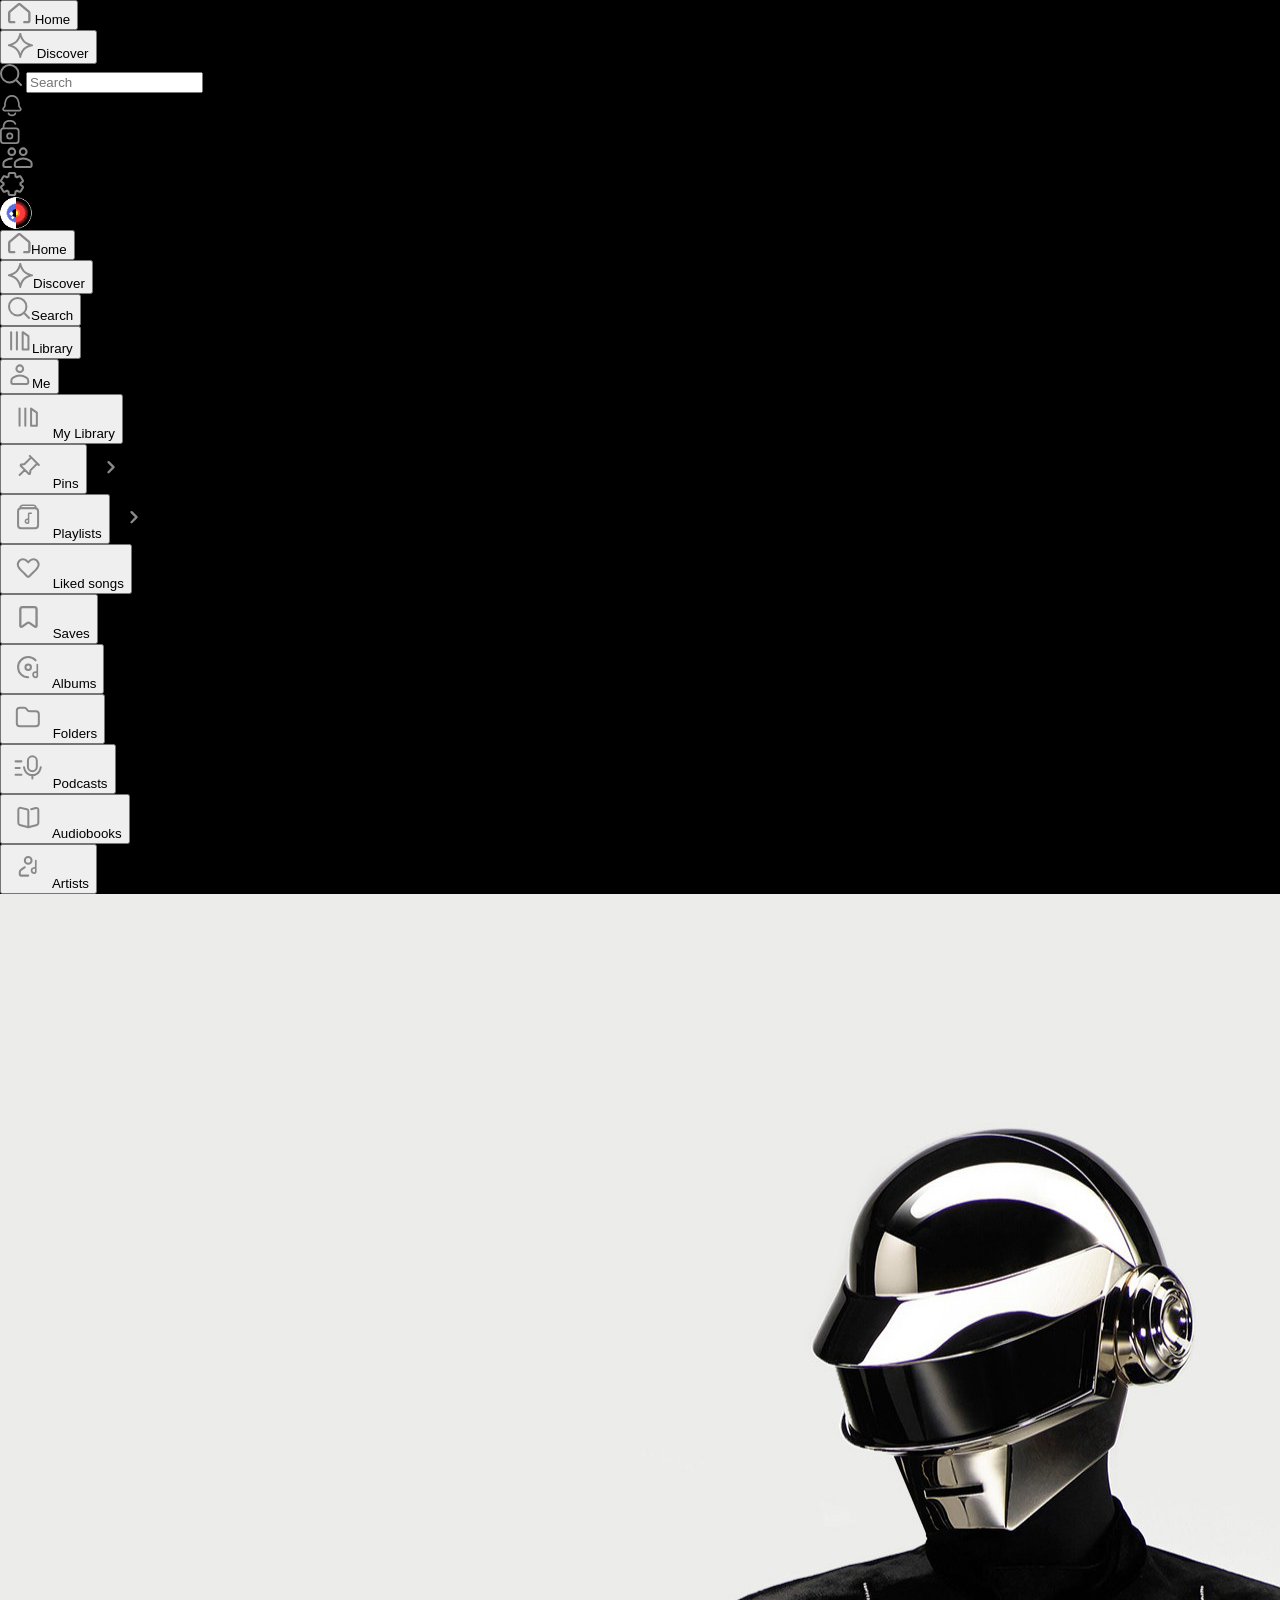
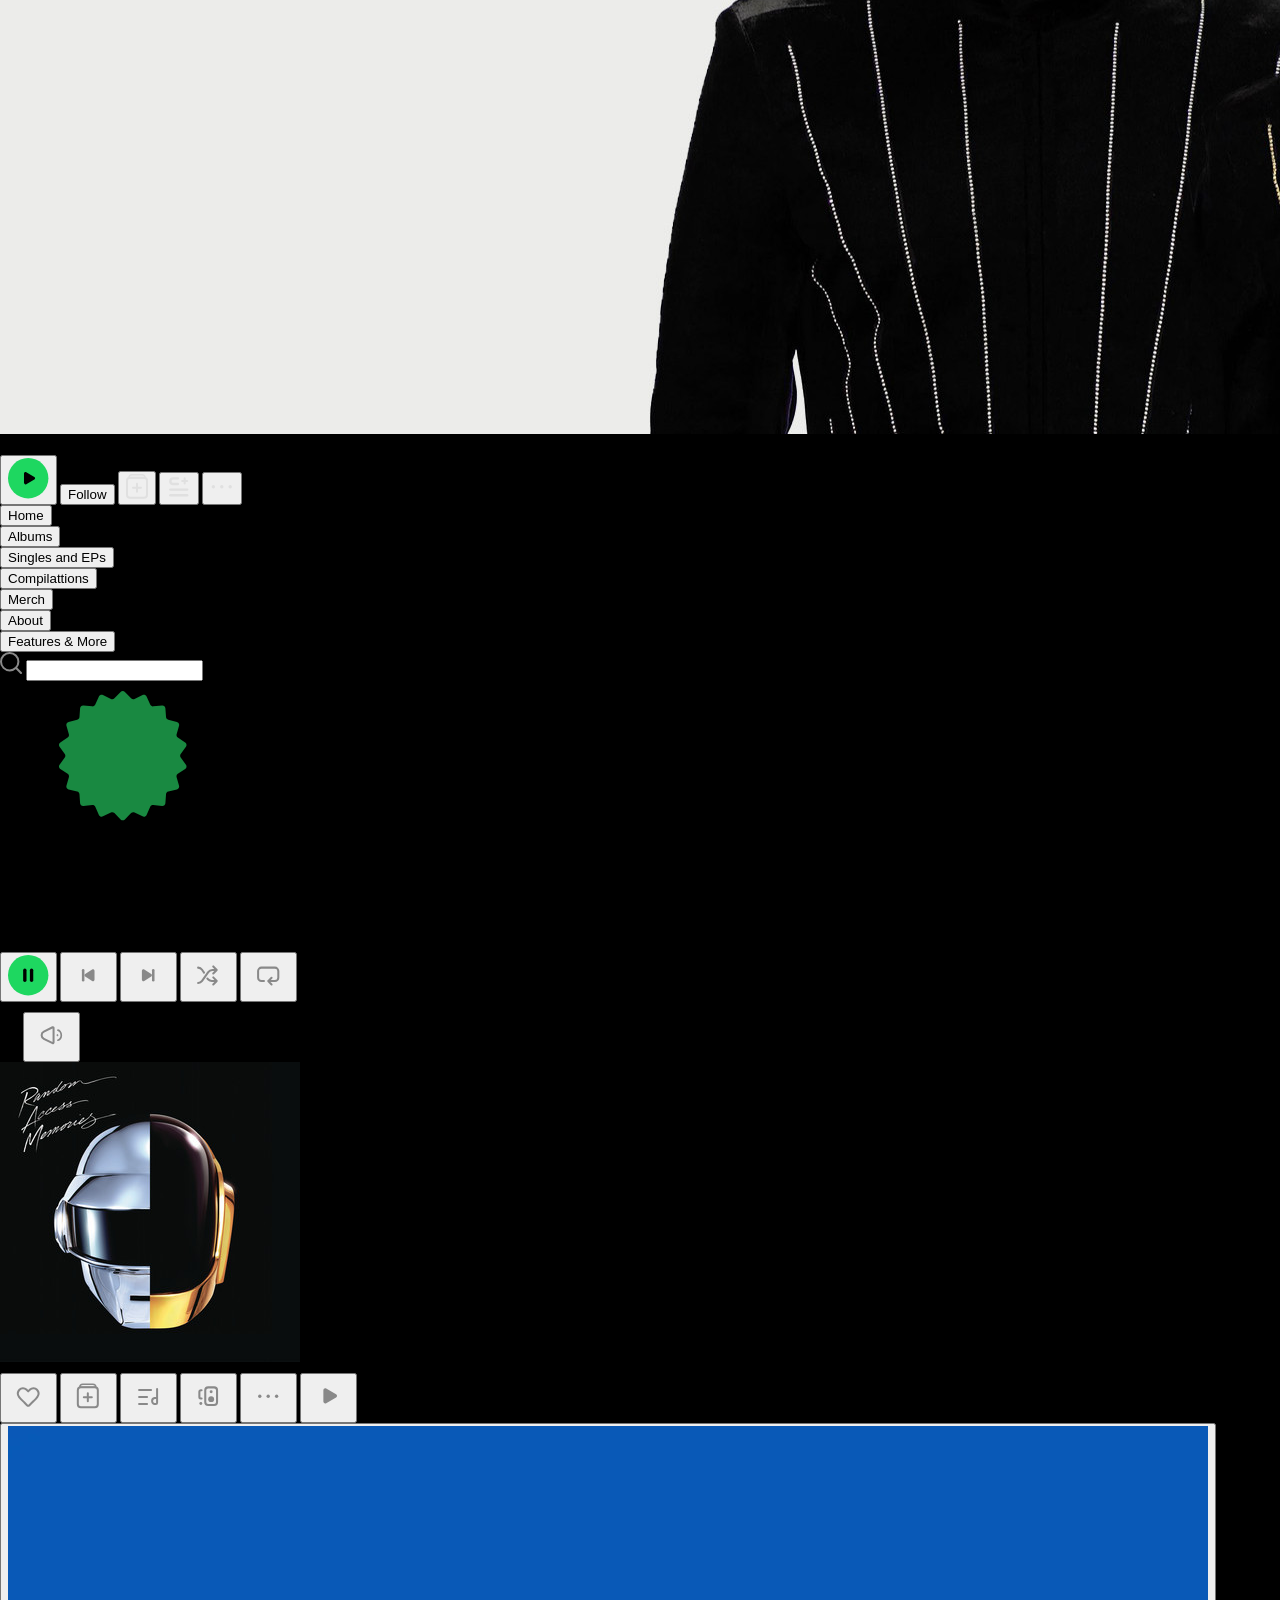
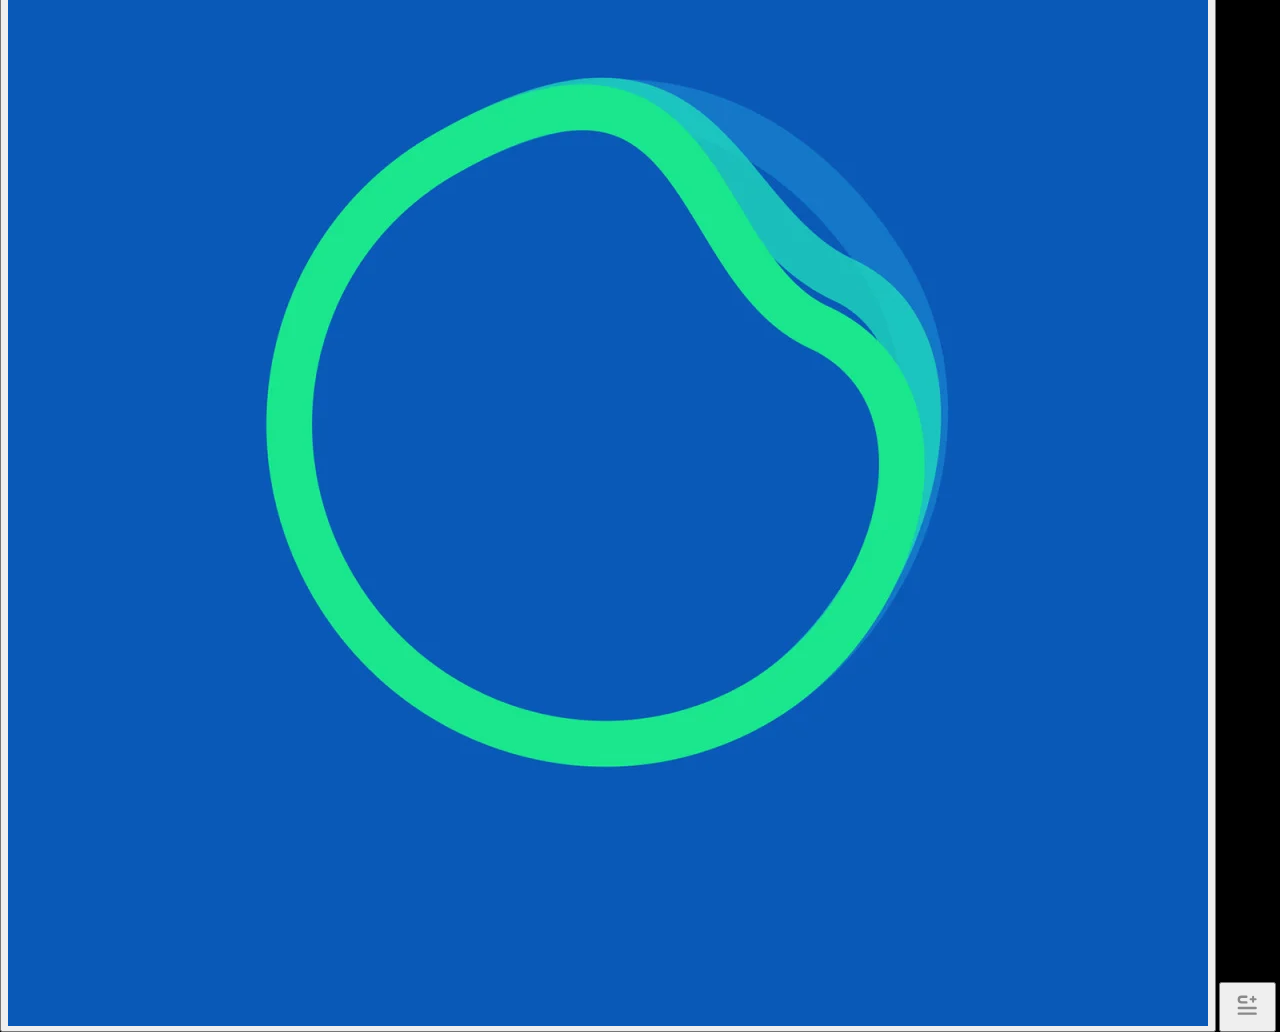
==== commit 6d03829f: "added alt to all the images" ====
--- a/about-artist.html
+++ b/about-artist.html
@@ -25,7 +25,7 @@
                     <li class="active">
                         <button>
                             <span class="icon">
-                                <img src="./assets/images/Icons-large/house no hover.svg" alt="">
+                                <img src="./assets/images/Icons-large/house no hover.svg" alt="house">
                             </span>
                             <span class="item-label">Home</span>
                         </button>
@@ -34,7 +34,7 @@
                     <li>
                         <button>
                             <span class="icon">
-                                <img src="./assets/images/Icons-large/star discover.svg" alt="">
+                                <img src="./assets/images/Icons-large/star discover.svg" alt="discover">
                             </span>
                             <span class="item-label">Discover</span>
                         </button>
@@ -44,7 +44,7 @@
                 
             
                 <div class="search-container">
-                <img src="./assets/images/Icons-large/magnifing glass.svg" alt="">
+                <img src="./assets/images/Icons-large/magnifing glass.svg" alt="magnifing glass">
                 <input type="search" placeholder="Search">
                 </div>
             
@@ -54,11 +54,11 @@
 
             <div class="header-action-icons">
                 <ul>
-                    <li><img src="./assets/images/Icons-large/bell.svg" alt=""></li>
-                    <li><img src="./assets/images/Icons-large/lock.svg" alt=""></li>
-                    <li><img src="./assets/images/Icons-large/group.svg" alt=""></li>
-                    <li><img src="./assets/images/Icons-large/settings.svg" alt=""></li>
-                    <li><img src="./assets/images/Icons-large/profile icon.svg" alt=""></li>
+                    <li><img src="./assets/images/Icons-large/bell.svg" alt="notification"></li>
+                    <li><img src="./assets/images/Icons-large/lock.svg" alt="lock"></li>
+                    <li><img src="./assets/images/Icons-large/group.svg" alt="group"></li>
+                    <li><img src="./assets/images/Icons-large/settings.svg" alt="settings"></li>
+                    <li><img src="./assets/images/Icons-large/profile icon.svg" alt="profile icon"></li>
                 </ul>
             </div>
         
@@ -72,11 +72,11 @@
      <header class="header-mobile">
          <div class="header-nav">
                 <ul>
-                    <li><button><img src="./assets/images/Icons-small/house-mobile.svg" alt="">Home</button></li>
-                    <li><button><img src="./assets/images/Icons-small/discover-mobile.svg" alt="">Discover</button></li>
-                    <li><button><img src="./assets/images/Icons-small/search-mobile.svg" alt="">Search</button></li>
-                    <li><button><img src="./assets/images/Icons-small/libary-mobile.svg" alt="">Library</button></li>
-                    <li><button><img src="./assets/images/Icons-small/me-mobile.svg" alt="">Me</button></li>
+                    <li><button><img src="./assets/images/Icons-small/house-mobile.svg" alt="house mobile">Home</button></li>
+                    <li><button><img src="./assets/images/Icons-small/discover-mobile.svg" alt="discover mobile">Discover</button></li>
+                    <li><button><img src="./assets/images/Icons-small/search-mobile.svg" alt="search mobile">Search</button></li>
+                    <li><button><img src="./assets/images/Icons-small/libary-mobile.svg" alt="libary mobile">Library</button></li>
+                    <li><button><img src="./assets/images/Icons-small/me-mobile.svg" alt="me mobile">Me</button></li>
                 </ul>
                 
                 
@@ -172,7 +172,7 @@
 
 
     <!-- Main section -->
-     <main class="main">
+     <main class="artist-page">
 
         <!-- Home section -->
 
@@ -180,7 +180,7 @@
         <!-- Artist Images Header -->
         <section class="artist-image-header">
                 <div class="gradient"></div>
-                <img src="./assets/images/Artist-Page/daft punk header image.png" alt="">
+                <img src="./assets/images/Artist-Page/daft punk header image.png" alt="daft punk wallpaper">
                 <div class="artist-header-content">
                     <div class="artist-header-text">
                         <h1>Daft Punk</h1>
@@ -188,11 +188,11 @@
                     </div>
 
                     <div class="artist-header-icons">
-                        <button><img src="./assets/images/Icons-large/play-icon.svg" alt="" class="play-button"></button>
+                        <button><img src="./assets/images/Icons-large/play-icon.svg" alt="play icon" class="play-button"></button>
                         <button class="header-follow">Follow</button>
-                        <button><img src="./assets/images/Icons-large/addtolist.svg" alt="" class="add-to-list"></button>
-                        <button><img src="./assets/images/Icons-large/cplus-list.svg" alt="" class="cplus-list"></button>
-                        <button><img src="./assets/images/Icons-large/white tripple-dots.svg" alt="" class="header-tripple-dots"></button>
+                        <button><img src="./assets/images/Icons-large/addtolist.svg" alt="add to list" class="add-to-list"></button>
+                        <button><img src="./assets/images/Icons-large/cplus-list.svg" alt="c plus list" class="cplus-list"></button>
+                        <button><img src="./assets/images/Icons-large/white tripple-dots.svg" alt="white tripple dots" class="header-tripple-dots"></button>
                     </div>
                 </div>
                 
@@ -211,7 +211,7 @@
                 <li><a href=""><button>Features & More</button></a></li>
             </ul>
             <div class="search-container">
-                <img src="./assets/images/Icons-large/magnifing glass.svg" alt="">
+                <img src="./assets/images/Icons-large/magnifing glass.svg" alt="magnifing glass">
                 <input type="search">
                 </div>
         </nav>
@@ -227,7 +227,7 @@
 
                     <h2>#292</h2>
                     <span>in the world</span>
-                    <img src="./assets/images/Artist-Page/bage.svg" alt="">
+                    <img src="./assets/images/Artist-Page/bage.svg" alt="bage">
                     
                 </div>
                 
